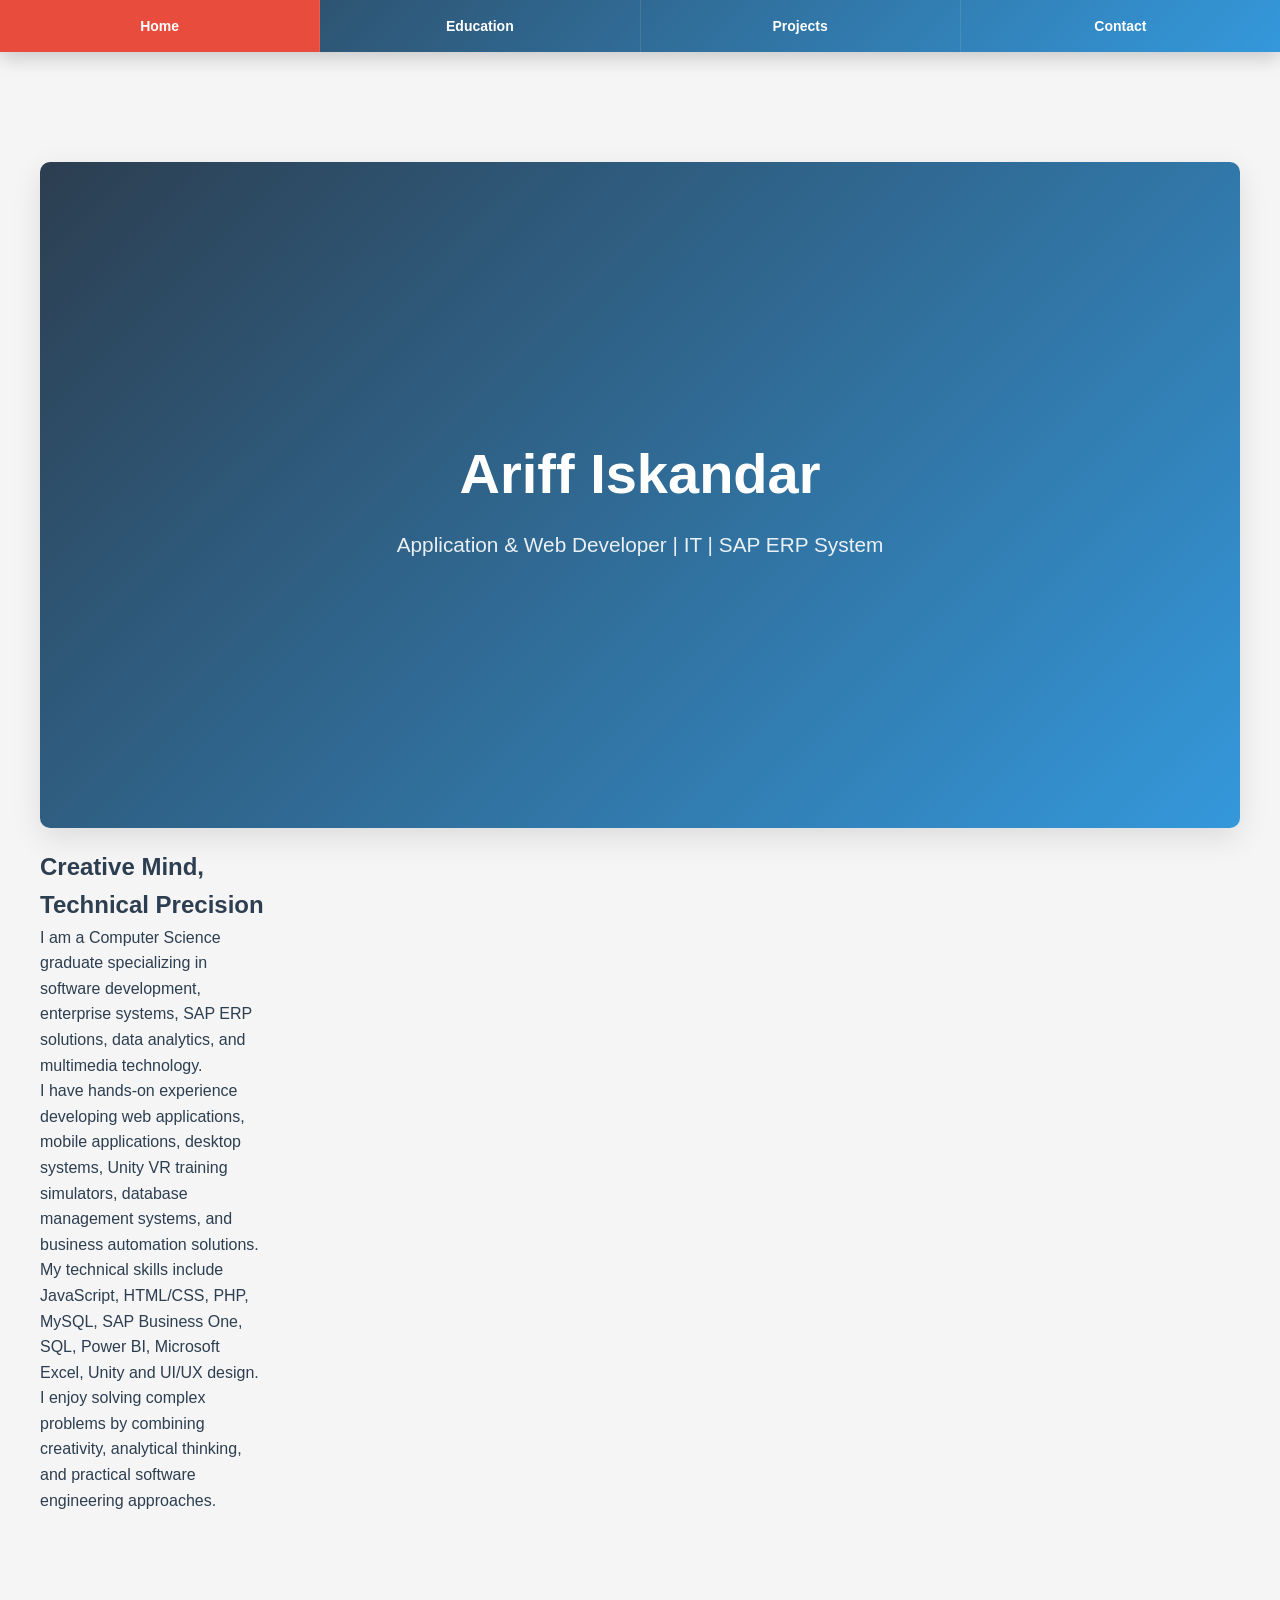
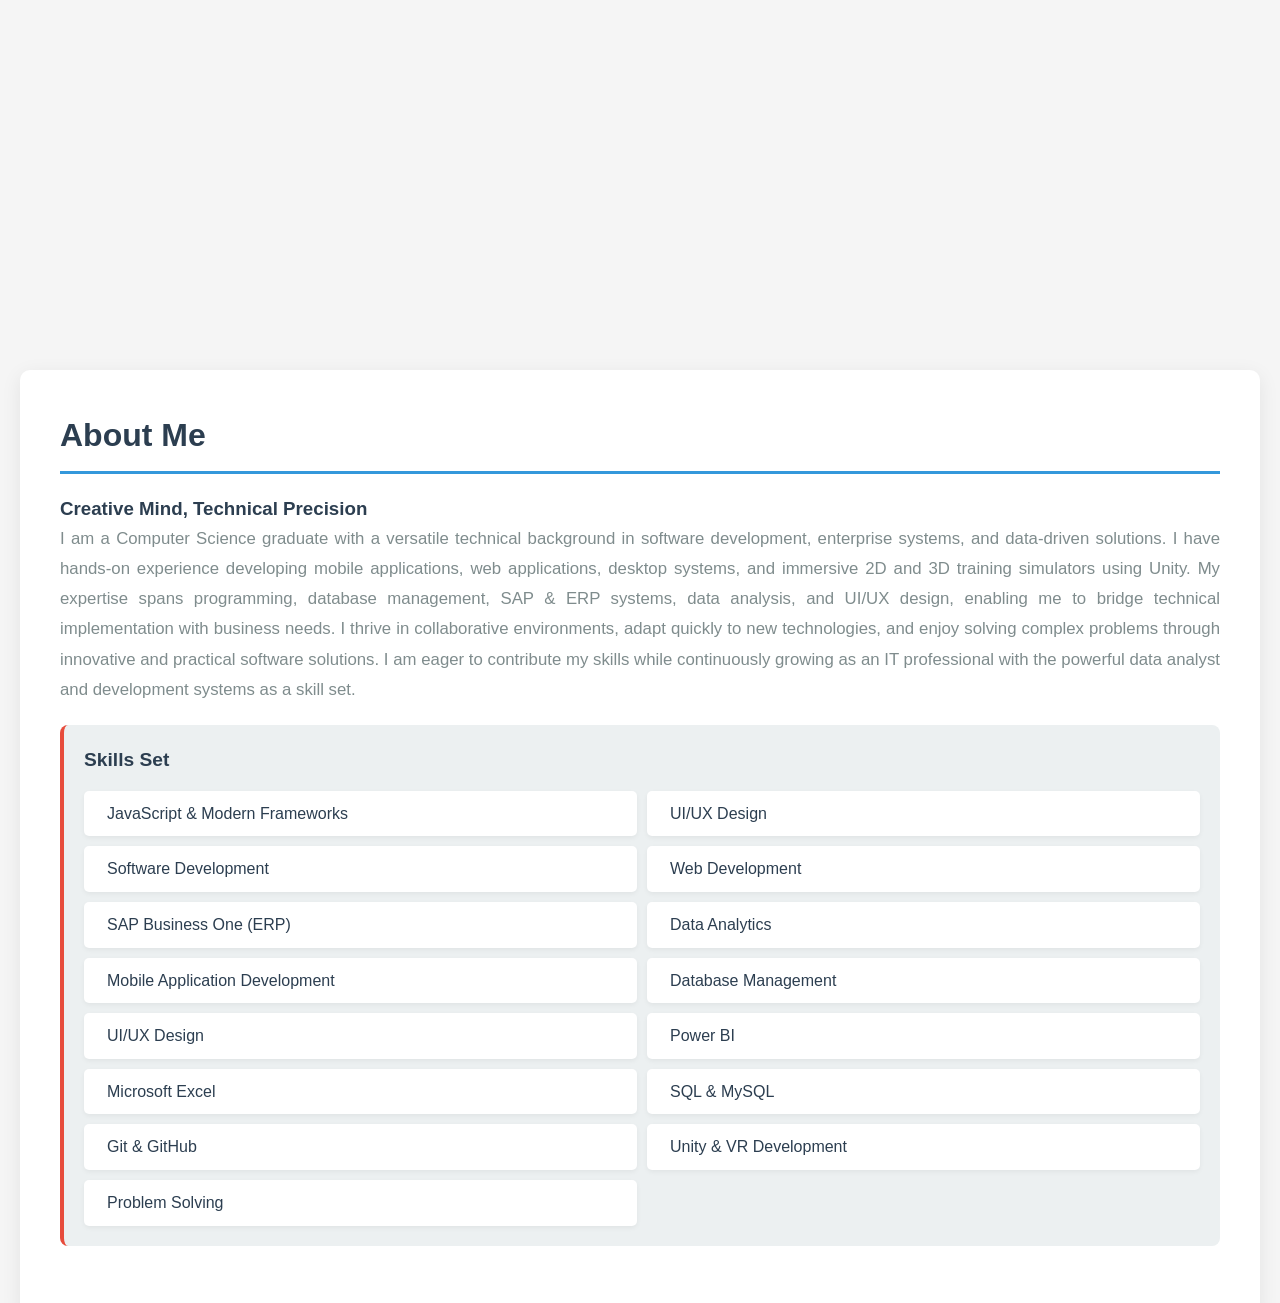
==== index.html @ faaf56a7 "Update index.html" ====
<!DOCTYPE html>
<html lang="en">
<head>
    <meta charset="UTF-8">
    <meta name="viewport" content="width=device-width, initial-scale=1.0">
    <title>Ariff Iskandar - Professional Portfolio</title>
    <link rel="stylesheet" href="styles.css">
</head>
<body>
    <!-- Ribbon Menu -->
    <div class="ribbon-menu">
        <nav class="menu-items">
            <a href="index.html" class="menu-item active">Home</a>
            <a href="education.html" class="menu-item">Education</a>
            <a href="projects.html" class="menu-item">Projects</a>
            <a href="contact.html" class="menu-item">Contact</a>
        </nav>
    </div>
<script>
    let lastScroll = 0;
const navbar = document.querySelector(".ribbon-menu");

window.addEventListener("scroll", () => {
    let scrollTop = window.scrollY;

    if (scrollTop > lastScroll && scrollTop > 80) {
        navbar.style.transform = "translateY(-100%)";
    } else {
        navbar.style.transform = "translateY(0)";
    }

    lastScroll = scrollTop;
});
</script>
    <!-- Main Content -->
    <div class="container">
        <div class="parent">
            <!-- Hero Section -->
            <div class="div1 hero-section">
                <h1>Ariff Iskandar</h1>
                <p class="subtitle"> Application & Web Developer | IT | SAP ERP System </p>
            </div>
            <!-- Hidden Expanded Information -->

    <div class="hero-info">


        <h2>
            Creative Mind, Technical Precision
        </h2>


        <p>
            I am a Computer Science graduate specializing in software development,
            enterprise systems, SAP ERP solutions, data analytics, and multimedia
            technology.
        </p>


        <p>
            I have hands-on experience developing web applications,
            mobile applications, desktop systems, Unity VR training simulators,
            database management systems, and business automation solutions.
        </p>


        <p>
            My technical skills include JavaScript, HTML/CSS, PHP,
            MySQL, SAP Business One, SQL, Power BI, Microsoft Excel,
            Unity and UI/UX design.
        </p>


        <p>
            I enjoy solving complex problems by combining creativity,
            analytical thinking, and practical software engineering approaches.
        </p>



    </div>
             </div>


            <!-- About/Introduction Section -->
            <div class="div2 about-section">
                <h2>About Me</h2>
                <div class="about-content">
                    <h3>Creative Mind, Technical Precision</h3>
                    <p style="text-align: justify;">I am a Computer Science graduate with a versatile technical background in software development, enterprise systems, and data-driven solutions.
                    I have hands-on experience developing mobile applications, web applications, desktop systems, and immersive 2D and 3D training simulators using Unity. 
                    My expertise spans programming, database management, SAP & ERP systems, data analysis, and UI/UX design, enabling me to bridge technical implementation with business needs. I thrive in collaborative environments, adapt quickly to new technologies, and enjoy solving complex problems through innovative and practical software solutions. 
                    I am eager to contribute my skills while continuously growing as an IT professional with the powerful data analyst and development systems as a skill set. </p>
                    
                    <div class="skills-preview">
                        <h3>Skills Set</h3>
                        <ul>
                            <li>JavaScript & Modern Frameworks</li>
                            <li>UI/UX Design</li>
                            <li>Software Development</li>
                            <li>Web Development</li>
                            <li>SAP Business One (ERP)</li>
                            <li>Data Analytics</li>
                            <li>Mobile Application Development</li>
                            <li>Database Management</li>
                            <li>UI/UX Design</li>
                            <li>Power BI</li>
                            <li>Microsoft Excel</li>
                            <li>SQL & MySQL</li>
                            <li>Git & GitHub</li>
                            <li>Unity & VR Development</li>
                            <li>Problem Solving</li>
                        </ul>
                    </div>
                </div>
            </div>
        </div>
    </div>

    <script src="script.js"></script>
</body>
</html>
---- styles.css ----
/* Root Styles */
:root {
    --primary-color: #2c3e50;
    --secondary-color: #3498db;
    --accent-color: #e74c3c;
    --light-bg: #ecf0f1;
    --text-dark: #2c3e50;
    --text-light: #7f8c8d;
    --transition: all 0.3s ease;
}

* {
    margin: 0;
    padding: 0;
    box-sizing: border-box;
}

body {
    font-family: 'Segoe UI', Tahoma, Geneva, Verdana, sans-serif;
    background-color: #f5f5f5;
    color: var(--text-dark);
    line-height: 1.6;
    overflow-x: hidden;
}

/* Ribbon Menu Styles */
.ribbon-menu {
    position: fixed;
    top: 0;
    left: 0;
    right: 0;
    width: 100%;
    background: linear-gradient(135deg, var(--primary-color), var(--secondary-color));
    border-radius: 0;
    padding: 0;
    z-index: 1000;
    box-shadow: 0px 5px 20px rgba(0, 0, 0, 0.2);
    transition: var(--transition);
}
/* Hide ribbon when scrolling down */
.ribbon-menu.hide {
    transform: translateY(-100%);
}

/* Smooth movement */
.ribbon-menu {
    transition: transform 0.3s ease-in-out;
}


.menu-items {
    display: flex;
    flex-direction: row;
    justify-content: flex-start;
    align-items: center;
    gap: 0;
}

.menu-item {
    flex: 1;
    display: flex;
    align-items: center;
    justify-content: center;
    color: white;
    text-decoration: none;
    font-size: 14px;
    font-weight: 600;
    text-align: center;
    padding: 15px 20px;
    border-right: 1px solid rgba(255, 255, 255, 0.1);
    transition: var(--transition);
    writing-mode: horizontal-tb;
    transform: none;
}

.menu-item:last-child {
    border-right: none;
}

.menu-item:hover {
    background-color: var(--accent-color);
    padding-left: 20px;
    padding-right: 20px;
}

.menu-item.active {
    background-color: var(--accent-color);
    font-weight: 700;
}

/* Container and Grid Layout */
.container {
    margin-left: 0;
    margin-top: 70px;
    padding: 40px 20px;
    min-height: 100vh;
}

.parent {
    display: grid;
    grid-template-columns: repeat(5, 1fr);
    grid-template-rows: repeat(5, 1fr);
    gap: 20px;
    max-width: 1200px;
    margin: 0 auto;
    height: auto;
    min-height: 600px;
}

.div1 {
    grid-column: span 5 / span 5;
    background: linear-gradient(135deg, var(--primary-color), var(--secondary-color));
    color: white;
    padding: 60px 40px;
    border-radius: 10px;
    display: flex;
    flex-direction: column;
    justify-content: center;
    align-items: center;
    text-align: center;
    box-shadow: 0 10px 30px rgba(0, 0, 0, 0.1);
    transition: var(--transition);
}

.div1:hover {
    transform: translateY(-5px);
    box-shadow: 0 15px 40px rgba(0, 0, 0, 0.15);
}

.div1 h1 {
    font-size: 3.5rem;
    margin-bottom: 10px;
    font-weight: 700;
}

.div1 .subtitle {
    font-size: 1.3rem;
    font-weight: 300;
    opacity: 0.9;
}

.div2 {
    grid-column: 2 / span 4;
    grid-row: 2 / span 4;
    background: white;
    padding: 40px;
    border-radius: 10px;
    box-shadow: 0 5px 20px rgba(0, 0, 0, 0.08);
    transition: var(--transition);
    overflow-y: auto;
}

.div2:hover {
    box-shadow: 0 10px 30px rgba(0, 0, 0, 0.12);
}

.div2 h2 {
    color: var(--primary-color);
    font-size: 2rem;
    margin-bottom: 20px;
    border-bottom: 3px solid var(--secondary-color);
    padding-bottom: 10px;
}

/* About Section */
.about-section .about-content {
    margin-bottom: 30px;
}

.about-section p {
    color: var(--text-light);
    margin-bottom: 15px;
    font-size: 1.05rem;
    line-height: 1.8;
}

/* Skills Preview */
.skills-preview {
    background-color: var(--light-bg);
    padding: 20px;
    border-radius: 8px;
    margin-top: 20px;
    border-left: 4px solid var(--accent-color);
}

.skills-preview h3 {
    color: var(--primary-color);
    margin-bottom: 15px;
    font-size: 1.2rem;
}

.skills-preview ul {
    list-style: none;
    display: grid;
    grid-template-columns: repeat(2, 1fr);
    gap: 10px;
}

.skills-preview li {
    background: white;
    padding: 10px 15px;
    border-radius: 5px;
    color: var(--text-dark);
    font-weight: 500;
    box-shadow: 0 2px 5px rgba(0, 0, 0, 0.05);
}

.skills-preview li:before {
    content: "";
    color: var(--secondary-color);
    font-weight: bold;
    margin-right: 8px;
}

/* Page Title Styles */
.page-title {
    text-align: center;
    margin-bottom: 40px;
}

.page-title h1 {
    font-size: 2.5rem;
    color: var(--primary-color);
    margin-bottom: 10px;
}

.page-title p {
    color: var(--text-light);
    font-size: 1.1rem;
}

/* Card Styles */
.card {
    background: white;
    border-radius: 10px;
    padding: 25px;
    margin-bottom: 20px;
    box-shadow: 0 5px 15px rgba(0, 0, 0, 0.08);
    transition: var(--transition);
    border-left: 4px solid var(--secondary-color);
}

.card:hover {
    transform: translateY(-5px);
    box-shadow: 0 10px 25px rgba(0, 0, 0, 0.12);
}

.card h3 {
    color: var(--primary-color);
    margin-bottom: 10px;
    font-size: 1.4rem;
}

.card .date {
    color: var(--text-light);
    font-size: 0.9rem;
    margin-bottom: 10px;
}

.card p {
    color: var(--text-light);
    line-height: 1.8;
}

/* Form Styles */
.form-group {
    margin-bottom: 20px;
}

.form-group label {
    display: block;
    margin-bottom: 8px;
    color: var(--text-dark);
    font-weight: 600;
}

.form-group input,
.form-group textarea {
    width: 100%;
    padding: 12px;
    border: 2px solid var(--light-bg);
    border-radius: 5px;
    font-family: inherit;
    font-size: 1rem;
    transition: var(--transition);
}

.form-group input:focus,
.form-group textarea:focus {
    outline: none;
    border-color: var(--secondary-color);
    box-shadow: 0 0 0 3px rgba(52, 152, 219, 0.1);
}

.form-group textarea {
    resize: vertical;
    min-height: 120px;
}

/* Button Styles */
.btn {
    display: inline-block;
    padding: 12px 30px;
    background-color: var(--secondary-color);
    color: white;
    border: none;
    border-radius: 5px;
    font-size: 1rem;
    font-weight: 600;
    cursor: pointer;
    transition: var(--transition);
}

.btn:hover {
    background-color: var(--accent-color);
    transform: translateX(3px);
}

.btn-secondary {
    background-color: var(--accent-color);
}

.btn-secondary:hover {
    background-color: var(--primary-color);
}

/* Responsive Design */
@media (max-width: 768px) {
    .ribbon-menu {
        position: fixed;
        top: 0;
        left: 0;
        right: 0;
        width: 100%;
        border-radius: 0;
        transform: none;
        padding: 0;
        height: auto;
        min-height: 50px;
    }

    .ribbon-menu:hover {
        left: 0;
    }

    .menu-items {
        flex-direction: row;
        gap: 0;
    }

    .menu-item {
        flex: 1;
        writing-mode: horizontal-tb;
        transform: none;
        border-bottom: none;
        border-right: 1px solid rgba(255, 255, 255, 0.1);
        padding: 12px 5px;
    }

    .menu-item:last-child {
        border-right: none;
    }

    .container {
        margin-top: 60px;
    }

    .parent {
        grid-template-columns: 1fr;
        grid-template-rows: auto;
        min-height: auto;
        gap: 15px;
    }

    .div1 {
        grid-column: span 1;
        padding: 40px 20px;
    }

    .div1 h1 {
        font-size: 2rem;
    }

    .div1 .subtitle {
        font-size: 1rem;
    }

    .div2 {
        grid-column: span 1;
        grid-row: auto;
        padding: 20px;
    }

    .skills-preview ul {
        grid-template-columns: 1fr;
    }

    .container {
        padding: 20px 10px;
    }
}

@media (max-width: 480px) {
    .div1 h1 {
        font-size: 1.5rem;
    }

    .div2 h2 {
        font-size: 1.5rem;
    }

    .page-title h1 {
        font-size: 1.8rem;
    }

    .container {
        margin-top: 50px;
    }
}
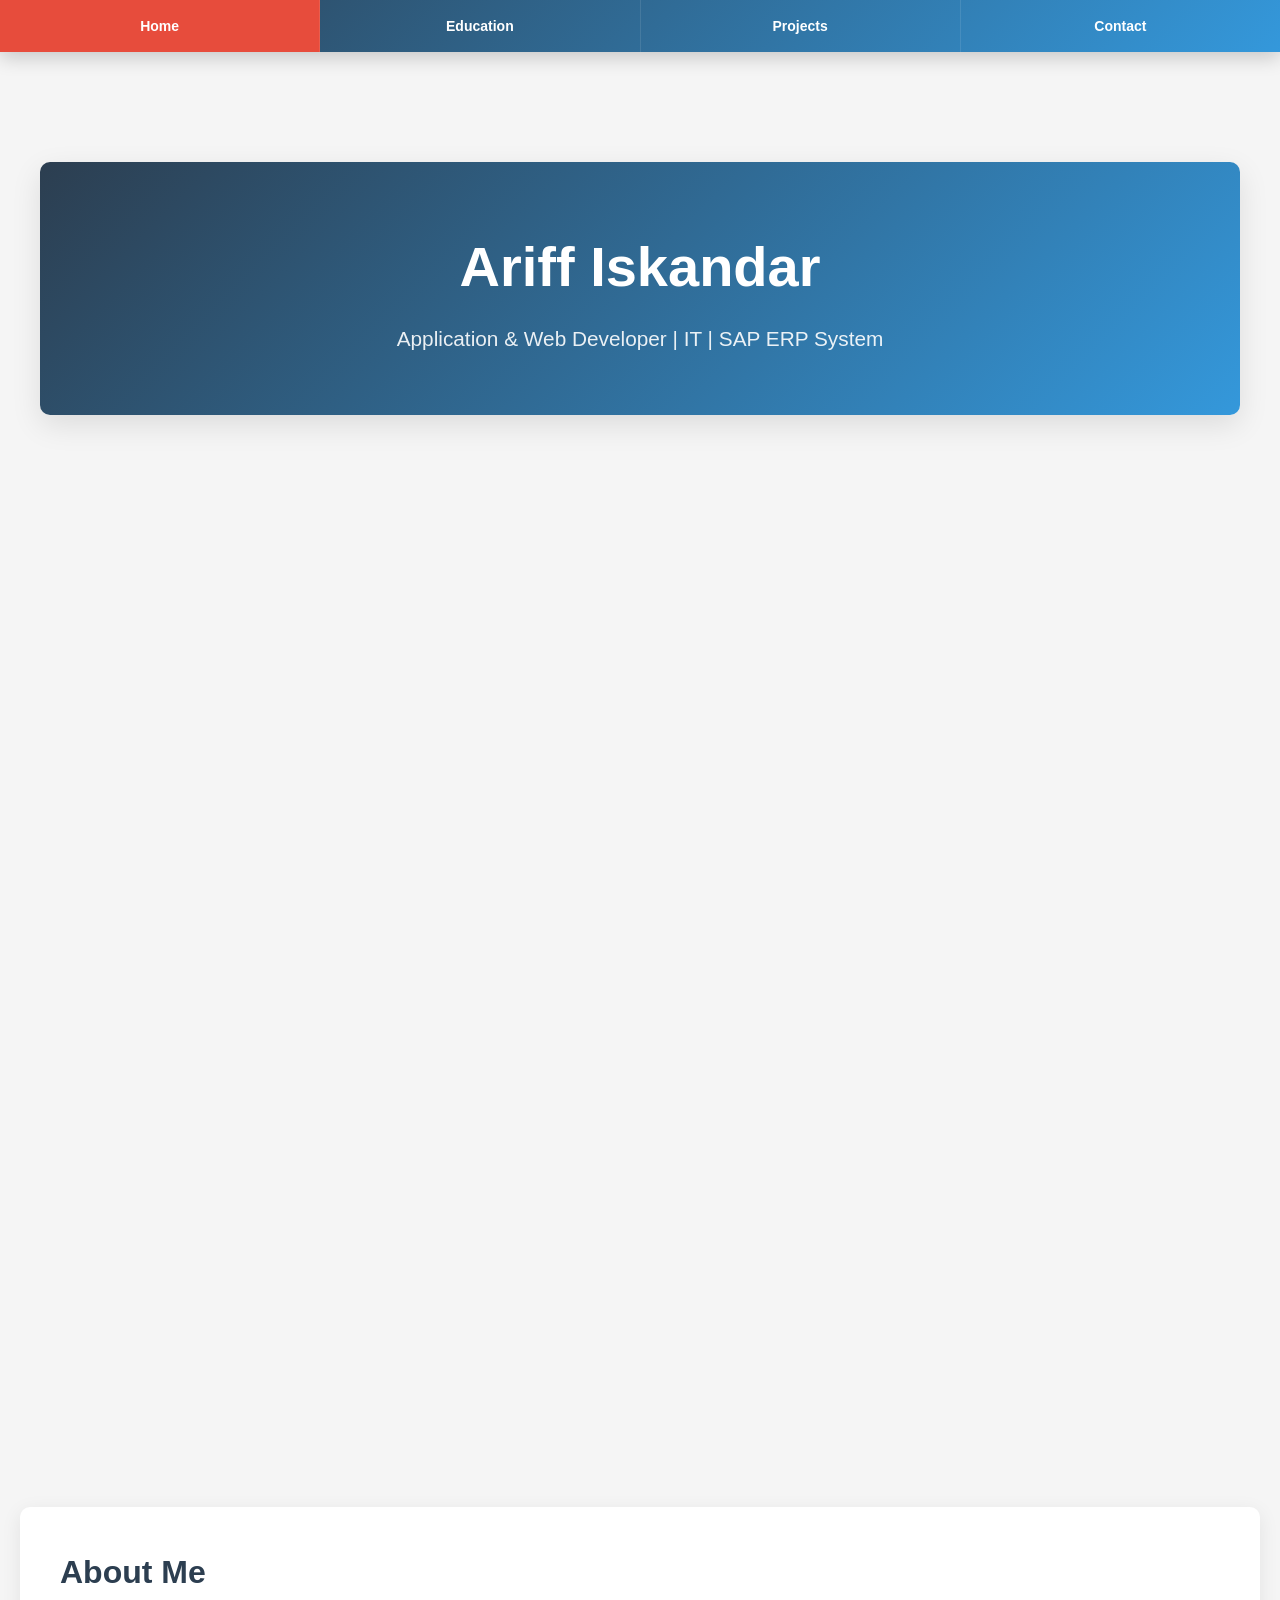
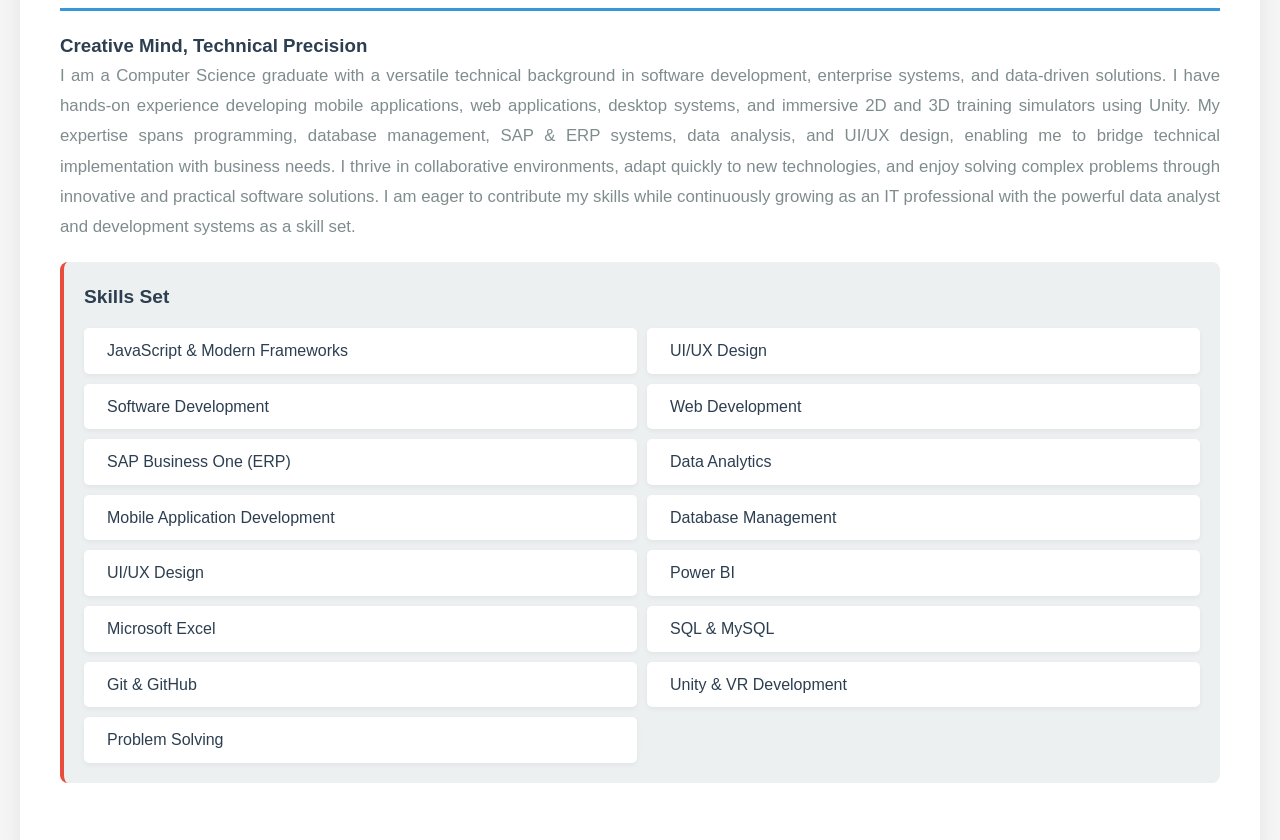
==== commit 9891dac1: "Update index.html" ====
--- a/index.html
+++ b/index.html
@@ -46,34 +46,22 @@
 
 
         <h2>
-            Creative Mind, Technical Precision
+            TestingTestingTesting
         </h2>
 
 
         <p>
-            I am a Computer Science graduate specializing in software development,
-            enterprise systems, SAP ERP solutions, data analytics, and multimedia
-            technology.
+            TestingTestingTestingTestingTestingTesting
         </p>
 
 
         <p>
-            I have hands-on experience developing web applications,
-            mobile applications, desktop systems, Unity VR training simulators,
-            database management systems, and business automation solutions.
+            TestingTestingTestingTestingTestingTestingTestingTestingTesting
         </p>
 
 
         <p>
-            My technical skills include JavaScript, HTML/CSS, PHP,
-            MySQL, SAP Business One, SQL, Power BI, Microsoft Excel,
-            Unity and UI/UX design.
-        </p>
-
-
-        <p>
-            I enjoy solving complex problems by combining creativity,
-            analytical thinking, and practical software engineering approaches.
+           TestingTestingTestingTestingTestingTestingTestingTestingTesting
         </p>
 
 
--- a/styles.css
+++ b/styles.css
@@ -121,7 +121,239 @@
     box-shadow: 0 10px 30px rgba(0, 0, 0, 0.1);
     transition: var(--transition);
 }
-
+/* ==================================
+ HERO TRANSFORMATION EFFECT
+================================== */
+
+
+.hero {
+
+position:relative;
+
+overflow:hidden;
+
+}
+
+
+
+.hero-main {
+
+
+position:absolute;
+
+transition:.5s ease;
+
+
+}
+
+
+
+.hero-main h1 {
+
+font-size:3.5rem;
+
+}
+
+
+
+.hero-info {
+
+
+position:absolute;
+
+
+width:85%;
+
+max-width:900px;
+
+
+padding:35px;
+
+
+background:
+
+rgba(255,255,255,.15);
+
+
+backdrop-filter:blur(15px);
+
+
+
+border-radius:20px;
+
+
+
+opacity:0;
+
+
+visibility:hidden;
+
+
+
+transform:
+
+scale(.7)
+translateY(80px);
+
+
+
+transition:
+
+.6s cubic-bezier(.68,-0.55,.27,1.55);
+
+
+
+}
+
+
+
+
+
+.hero-info h2 {
+
+
+margin-bottom:20px;
+
+color:white;
+
+}
+
+
+
+.hero-info p {
+
+
+color:white;
+
+line-height:1.8;
+
+text-align:justify;
+
+margin-bottom:15px;
+
+
+}
+
+
+
+
+
+/* Hide original hero */
+
+.hero.active .hero-main {
+
+
+opacity:0;
+
+
+transform:
+
+translateY(-50px)
+scale(.8);
+
+
+}
+
+
+
+
+
+/* Show full information */
+
+
+.hero.active .hero-info {
+
+
+opacity:1;
+
+
+visibility:visible;
+
+
+transform:
+
+scale(1)
+translateY(0);
+
+
+
+}
+
+
+
+
+/* Animated circle background */
+
+
+.hero::before {
+
+
+content:"";
+
+position:absolute;
+
+
+width:400px;
+
+height:400px;
+
+
+background:
+
+rgba(255,255,255,.15);
+
+
+border-radius:50%;
+
+
+transform:scale(0);
+
+
+transition:.7s;
+
+
+}
+
+
+
+.hero.active::before {
+
+
+transform:scale(4);
+
+
+}
+
+
+
+
+@media(max-width:768px){
+
+
+.hero-main h1{
+
+font-size:2rem;
+
+}
+
+
+.hero-info{
+
+width:90%;
+
+padding:20px;
+
+}
+
+
+.hero-info p{
+
+font-size:.9rem;
+
+}
+
+
+}
 .div1:hover {
     transform: translateY(-5px);
     box-shadow: 0 15px 40px rgba(0, 0, 0, 0.15);
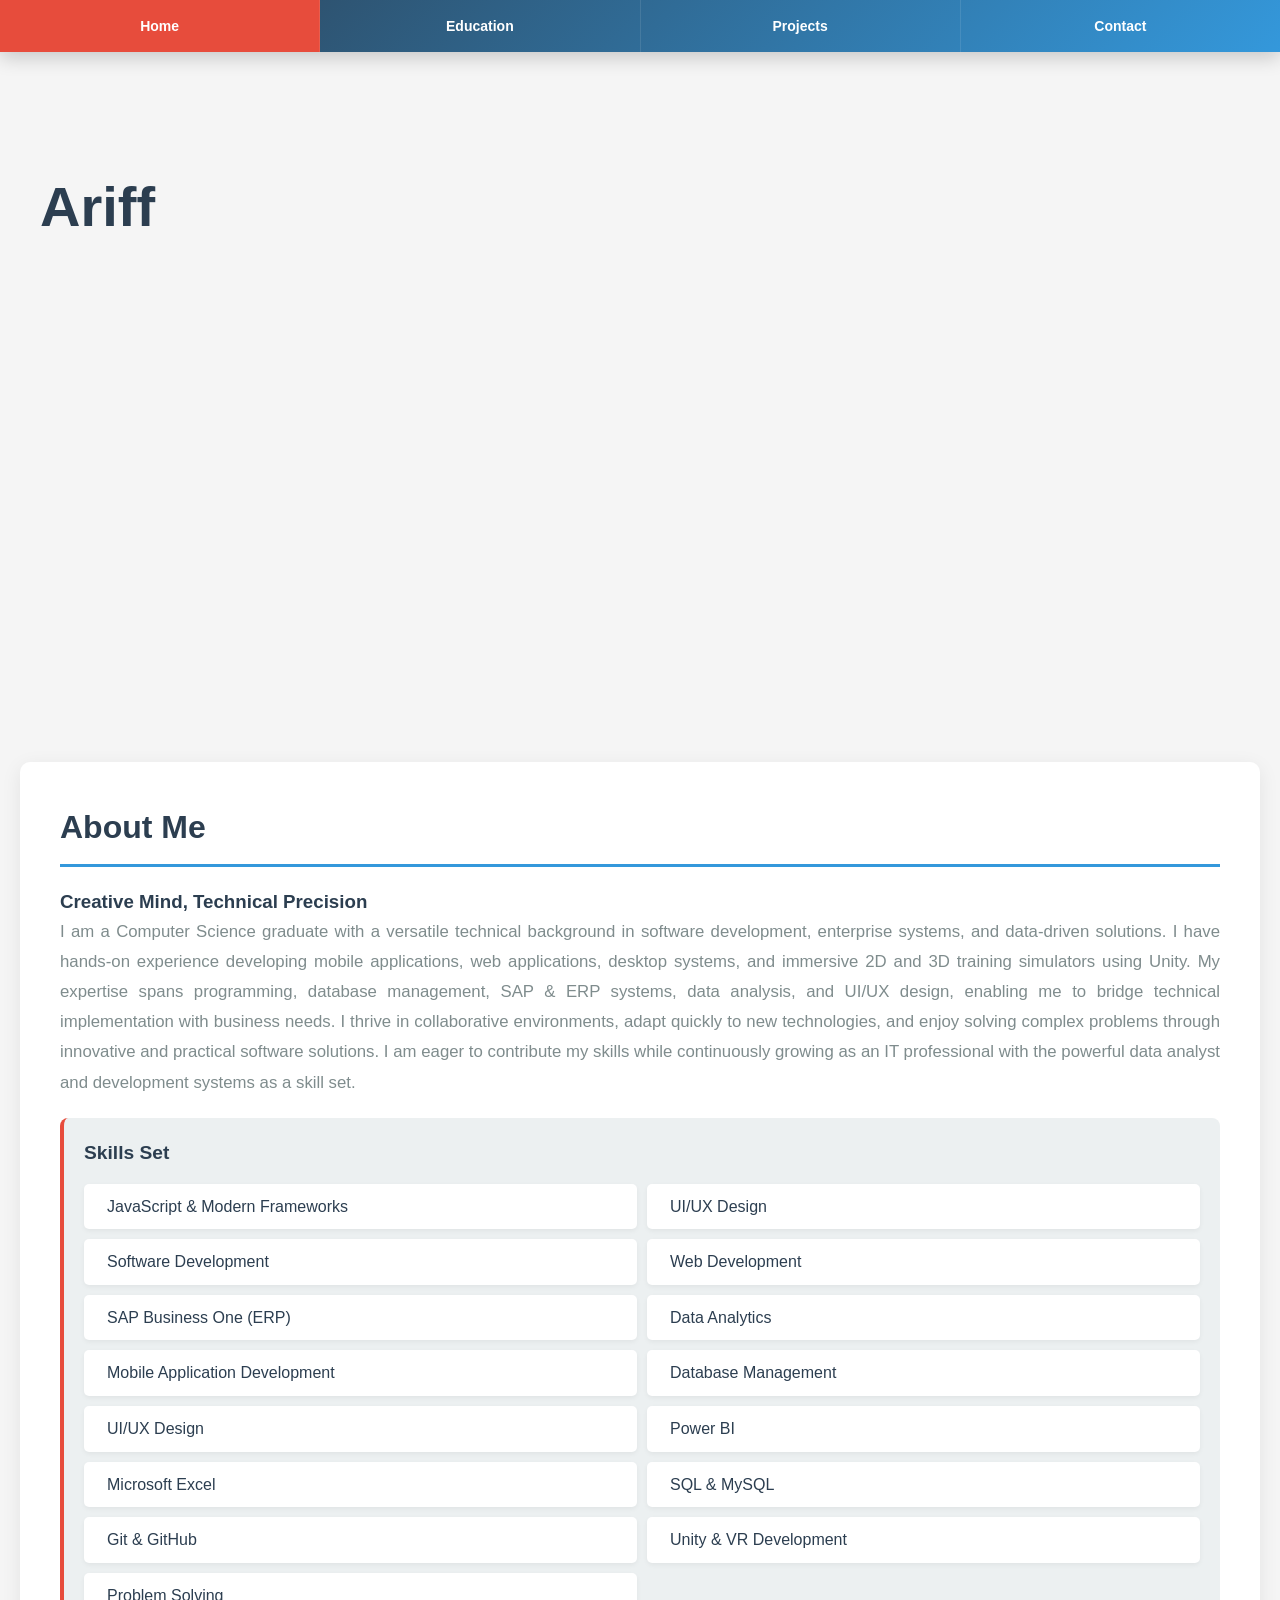
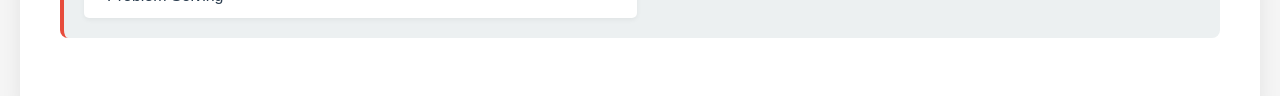
==== commit 0e83d534: "Update index.html" ====
--- a/index.html
+++ b/index.html
@@ -36,7 +36,8 @@
     <div class="container">
         <div class="parent">
             <!-- Hero Section -->
-            <div class="div1 hero-section">
+            <section class="hero" id="hero">
+                <div class="hero-main">
                 <h1>Ariff Iskandar</h1>
                 <p class="subtitle"> Application & Web Developer | IT | SAP ERP System </p>
             </div>
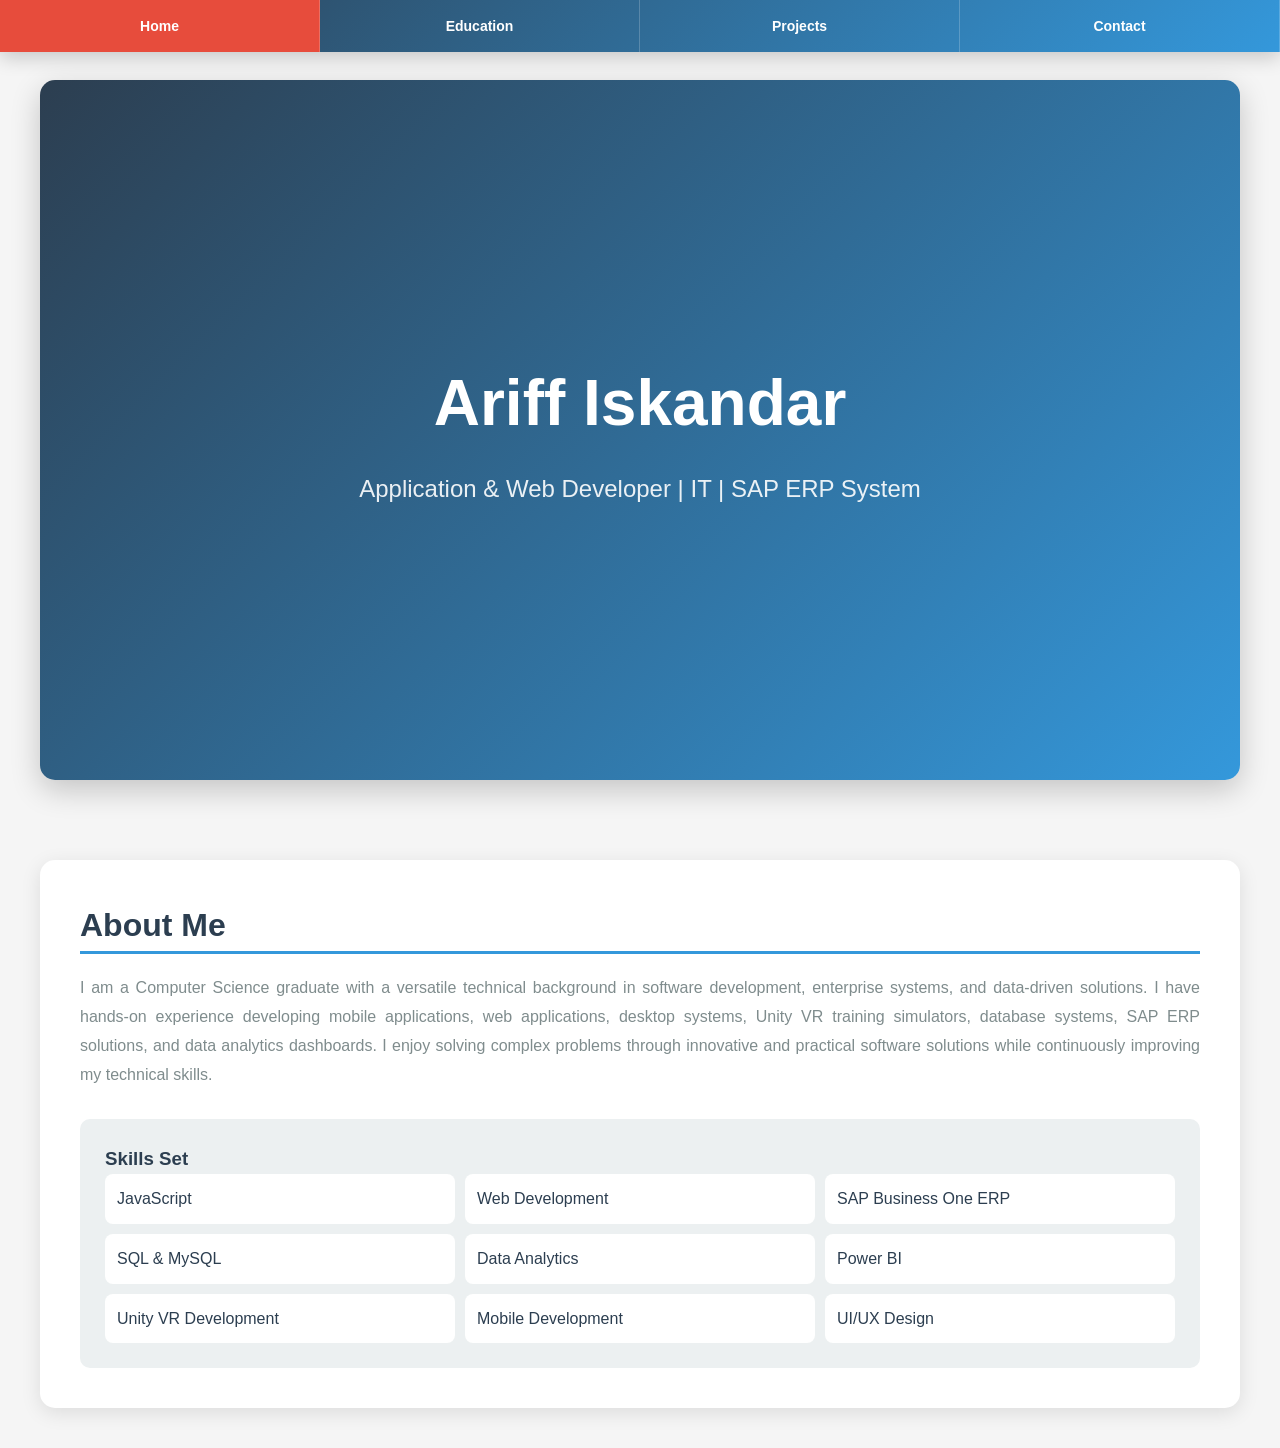
==== commit 0cf24a83: "Update index.html" ====
--- a/index.html
+++ b/index.html
@@ -1,111 +1,1165 @@
 <!DOCTYPE html>
 <html lang="en">
+
 <head>
-    <meta charset="UTF-8">
-    <meta name="viewport" content="width=device-width, initial-scale=1.0">
-    <title>Ariff Iskandar - Professional Portfolio</title>
-    <link rel="stylesheet" href="styles.css">
+
+<meta charset="UTF-8">
+<meta name="viewport" content="width=device-width, initial-scale=1.0">
+
+<title>Ariff Iskandar - Professional Portfolio</title>
+
+
+<style>
+
+/* =====================
+ROOT
+===================== */
+
+:root {
+
+    --primary-color:#2c3e50;
+    --secondary-color:#3498db;
+    --accent-color:#e74c3c;
+    --light-bg:#ecf0f1;
+    --text-dark:#2c3e50;
+    --text-light:#7f8c8d;
+
+}
+
+
+
+*{
+
+    margin:0;
+    padding:0;
+    box-sizing:border-box;
+
+}
+
+
+
+body{
+
+    font-family:'Segoe UI',Tahoma,sans-serif;
+
+    background:#f5f5f5;
+
+    color:var(--text-dark);
+
+    line-height:1.6;
+
+    overflow-x:hidden;
+
+}
+
+
+
+
+/* =====================
+RIBBON MENU
+===================== */
+
+
+.ribbon-menu{
+
+
+    position:fixed;
+
+    top:0;
+
+    left:0;
+
+    width:100%;
+
+    background:
+    linear-gradient(
+        135deg,
+        var(--primary-color),
+        var(--secondary-color)
+    );
+
+
+    z-index:1000;
+
+    box-shadow:
+    0 5px 20px rgba(0,0,0,.2);
+
+
+    transition:.3s ease;
+
+
+}
+
+
+
+.menu-items{
+
+
+    display:flex;
+
+    justify-content:center;
+
+    align-items:center;
+
+
+}
+
+
+
+.menu-item{
+
+
+    flex:1;
+
+    text-align:center;
+
+
+    padding:15px;
+
+
+    color:white;
+
+    text-decoration:none;
+
+
+    font-weight:600;
+
+    font-size:14px;
+
+
+    border-right:
+    1px solid rgba(255,255,255,.2);
+
+
+    transition:.3s;
+
+
+}
+
+
+
+.menu-item:hover,
+.menu-item.active{
+
+
+    background:var(--accent-color);
+
+
+}
+
+
+
+
+
+
+
+/* =====================
+HERO SECTION
+===================== */
+
+
+.hero{
+
+
+    position:relative;
+
+
+    min-height:700px;
+
+
+    margin:80px 40px;
+
+
+    border-radius:15px;
+
+
+    background:
+    linear-gradient(
+        135deg,
+        var(--primary-color),
+        var(--secondary-color)
+    );
+
+
+    display:flex;
+
+    justify-content:center;
+
+    align-items:center;
+
+
+    overflow:hidden;
+
+
+    color:white;
+
+
+    box-shadow:
+    0 10px 30px rgba(0,0,0,.2);
+
+
+}
+
+
+
+
+.hero-main{
+
+
+    position:absolute;
+
+
+    text-align:center;
+
+
+    transition:.5s ease;
+
+
+}
+
+
+
+.hero-main h1{
+
+
+    font-size:4rem;
+
+    margin-bottom:15px;
+
+
+}
+
+
+
+.subtitle{
+
+
+    font-size:1.5rem;
+
+    opacity:.9;
+
+
+}
+
+
+
+
+/* HERO INFORMATION */
+
+
+.hero-info{
+
+
+    position:absolute;
+
+
+    width:85%;
+
+    max-width:900px;
+
+
+    padding:35px;
+
+
+    background:
+    rgba(255,255,255,.15);
+
+
+    backdrop-filter:blur(15px);
+
+
+    border-radius:20px;
+
+
+    opacity:0;
+
+    visibility:hidden;
+
+
+    transform:
+    scale(.7)
+    translateY(80px);
+
+
+
+    transition:.6s ease;
+
+
+}
+
+
+
+
+.hero-info h3{
+
+
+    margin-bottom:20px;
+
+    font-size:1.8rem;
+
+
+}
+
+
+
+.hero-info p{
+
+
+    text-align:justify;
+
+    margin-bottom:15px;
+
+    line-height:1.8;
+
+
+}
+
+
+
+
+
+/* HERO ACTIVE */
+
+
+.hero.active .hero-main{
+
+
+    opacity:0;
+
+    transform:
+    translateY(-50px)
+    scale(.8);
+
+
+}
+
+
+
+
+.hero.active .hero-info{
+
+
+    opacity:1;
+
+    visibility:visible;
+
+
+    transform:
+    scale(1)
+    translateY(0);
+
+
+}
+
+
+
+
+.hero::before{
+
+
+    content:"";
+
+    position:absolute;
+
+
+    width:400px;
+
+    height:400px;
+
+
+    background:
+    rgba(255,255,255,.15);
+
+
+    border-radius:50%;
+
+
+    transform:scale(0);
+
+
+    transition:.7s;
+
+
+}
+
+
+
+
+.hero.active::before{
+
+
+    transform:scale(4);
+
+
+}
+
+
+
+
+
+
+
+/* =====================
+ABOUT SECTION
+===================== */
+
+
+.about-section{
+
+
+    background:white;
+
+
+    margin:40px;
+
+    padding:40px;
+
+
+    border-radius:15px;
+
+
+    box-shadow:
+    0 5px 20px rgba(0,0,0,.1);
+
+
+}
+
+
+
+.about-section h2{
+
+
+    font-size:2rem;
+
+    margin-bottom:20px;
+
+
+    border-bottom:
+    3px solid var(--secondary-color);
+
+
+}
+
+
+
+.about-section p{
+
+
+    color:var(--text-light);
+
+    text-align:justify;
+
+    line-height:1.8;
+
+
+}
+
+
+
+
+
+
+
+/* =====================
+SKILLS
+===================== */
+
+
+.skills-preview{
+
+
+    margin-top:30px;
+
+    background:var(--light-bg);
+
+
+    padding:25px;
+
+    border-radius:10px;
+
+
+}
+
+
+
+
+.skills-preview ul{
+
+
+    display:grid;
+
+    grid-template-columns:
+    repeat(3,1fr);
+
+
+    gap:10px;
+
+
+    list-style:none;
+
+
+}
+
+
+
+.skills-preview li{
+
+
+    background:white;
+
+
+    padding:12px;
+
+
+    border-radius:8px;
+
+
+}
+
+
+
+
+
+
+
+
+/* SCROLL TOP */
+
+
+.scroll-top{
+
+
+    position:fixed;
+
+    bottom:20px;
+
+    right:20px;
+
+
+}
+
+
+
+
+
+
+/* MOBILE */
+
+
+@media(max-width:768px){
+
+
+
+.menu-item{
+
+    font-size:11px;
+
+    padding:12px 5px;
+
+}
+
+
+
+.hero{
+
+
+    margin:70px 15px 30px;
+
+    min-height:600px;
+
+
+}
+
+
+
+.hero-main h1{
+
+
+    font-size:2.5rem;
+
+
+}
+
+
+
+.subtitle{
+
+
+    font-size:1rem;
+
+}
+
+
+
+.hero-info{
+
+
+    width:90%;
+
+    padding:20px;
+
+
+}
+
+
+
+.skills-preview ul{
+
+
+    grid-template-columns:1fr;
+
+
+}
+
+
+
+.about-section{
+
+
+    margin:20px;
+
+    padding:20px;
+
+
+}
+
+
+}
+
+
+
+</style>
+
 </head>
+
+
 <body>
-    <!-- Ribbon Menu -->
-    <div class="ribbon-menu">
-        <nav class="menu-items">
-            <a href="index.html" class="menu-item active">Home</a>
-            <a href="education.html" class="menu-item">Education</a>
-            <a href="projects.html" class="menu-item">Projects</a>
-            <a href="contact.html" class="menu-item">Contact</a>
-        </nav>
-    </div>
+
+
+<!-- NAVBAR -->
+
+<div class="ribbon-menu">
+
+
+<nav class="menu-items">
+
+
+<a href="index.html" class="menu-item active">
+Home
+</a>
+
+
+<a href="education.html" class="menu-item">
+Education
+</a>
+
+
+<a href="projects.html" class="menu-item">
+Projects
+</a>
+
+
+<a href="contact.html" class="menu-item">
+Contact
+</a>
+
+
+</nav>
+
+
+</div>
+
+
+
+
+
+<!-- HERO -->
+
+
+<section class="hero" id="hero">
+
+
+<div class="hero-main">
+
+
+<h1>
+Ariff Iskandar
+</h1>
+
+
+<p class="subtitle">
+Application & Web Developer | IT | SAP ERP System
+</p>
+
+
+</div>
+
+
+
+
+<div class="hero-info">
+
+
+<h3>
+Professional Profile
+</h3>
+
+
+<p>
+
+I am a Computer Science graduate specializing in
+software development, enterprise systems,
+SAP ERP solutions, data analytics, and multimedia technology.
+
+</p>
+
+
+<p>
+
+I have experience developing web applications,
+mobile applications, desktop systems,
+Unity VR training simulators,
+database systems,
+and business automation solutions.
+
+</p>
+
+
+</div>
+
+
+
+</section>
+
+
+
+
+
+<!-- ABOUT -->
+
+
+<section class="about-section">
+
+
+<h2>
+About Me
+</h2>
+
+
+<p>
+
+I am a Computer Science graduate with a versatile technical background in software development, enterprise systems, and data-driven solutions.
+
+I have hands-on experience developing mobile applications, web applications, desktop systems, Unity VR training simulators, database systems, SAP ERP solutions, and data analytics dashboards.
+
+I enjoy solving complex problems through innovative and practical software solutions while continuously improving my technical skills.
+
+</p>
+
+
+
+
+<div class="skills-preview">
+
+
+<h3>
+Skills Set
+</h3>
+
+
+<ul>
+
+<li>JavaScript</li>
+<li>Web Development</li>
+<li>SAP Business One ERP</li>
+<li>SQL & MySQL</li>
+<li>Data Analytics</li>
+<li>Power BI</li>
+<li>Unity VR Development</li>
+<li>Mobile Development</li>
+<li>UI/UX Design</li>
+
+</ul>
+
+
+</div>
+
+
+</section>
+
+
 <script>
-    let lastScroll = 0;
+
+
+/* =========================
+NAVBAR HIDE ON SCROLL
+========================= */
+
+
+let lastScroll = 0;
+
 const navbar = document.querySelector(".ribbon-menu");
 
-window.addEventListener("scroll", () => {
-    let scrollTop = window.scrollY;
-
-    if (scrollTop > lastScroll && scrollTop > 80) {
+
+window.addEventListener("scroll",()=>{
+
+
+    let currentScroll = window.scrollY;
+
+
+
+    if(currentScroll > lastScroll && currentScroll > 80){
+
         navbar.style.transform = "translateY(-100%)";
-    } else {
+
+    }
+
+    else{
+
         navbar.style.transform = "translateY(0)";
+
     }
 
-    lastScroll = scrollTop;
+
+
+    lastScroll = currentScroll;
+
+
 });
+
+
+
+
+
+
+
+/* =========================
+HERO HOVER EFFECT
+========================= */
+
+
+const hero = document.getElementById("hero");
+
+
+
+if(hero){
+
+
+
+    // Desktop mouse enter
+
+    hero.addEventListener("mouseenter",()=>{
+
+
+        hero.classList.add("active");
+
+
+    });
+
+
+
+
+
+    // Desktop mouse leave
+
+    hero.addEventListener("mouseleave",()=>{
+
+
+        hero.classList.remove("active");
+
+
+    });
+
+
+
+
+
+
+    // Mobile touch
+
+    hero.addEventListener("touchstart",()=>{
+
+
+        hero.classList.toggle("active");
+
+
+    });
+
+
+
+
+
+
+    // Remove expanded hero when scrolling
+
+    window.addEventListener("scroll",()=>{
+
+
+        hero.classList.remove("active");
+
+
+    });
+
+
+
+}
+
+
+
+
+
+
+
+
+/* =========================
+ACTIVE MENU
+========================= */
+
+
+function updateActiveMenu(){
+
+
+    const currentPage =
+    window.location.pathname.split("/").pop()
+    || "index.html";
+
+
+
+    const menuItems =
+    document.querySelectorAll(".menu-item");
+
+
+
+    menuItems.forEach(item=>{
+
+
+        if(item.getAttribute("href") === currentPage){
+
+
+            item.classList.add("active");
+
+
+        }
+
+
+        else{
+
+
+            item.classList.remove("active");
+
+
+        }
+
+
+    });
+
+
+}
+
+
+
+updateActiveMenu();
+
+
+
+
+
+
+
+/* =========================
+SMOOTH SCROLL
+========================= */
+
+
+document.querySelectorAll('a[href^="#"]')
+.forEach(anchor=>{
+
+
+    anchor.addEventListener("click",(e)=>{
+
+
+        e.preventDefault();
+
+
+
+        const target =
+        document.querySelector(
+            anchor.getAttribute("href")
+        );
+
+
+
+        if(target){
+
+
+            target.scrollIntoView({
+
+                behavior:"smooth"
+
+            });
+
+
+        }
+
+
+
+    });
+
+
+
+});
+
+
+
+
+
+
+
+/* =========================
+SCROLL TO TOP BUTTON
+========================= */
+
+
+const scrollButton =
+document.createElement("button");
+
+
+
+scrollButton.innerHTML="↑";
+
+
+
+scrollButton.style.position="fixed";
+
+scrollButton.style.bottom="20px";
+
+scrollButton.style.right="20px";
+
+scrollButton.style.width="50px";
+
+scrollButton.style.height="50px";
+
+scrollButton.style.border="none";
+
+scrollButton.style.borderRadius="50%";
+
+scrollButton.style.background="#3498db";
+
+scrollButton.style.color="white";
+
+scrollButton.style.fontSize="25px";
+
+scrollButton.style.cursor="pointer";
+
+scrollButton.style.display="none";
+
+scrollButton.style.zIndex="999";
+
+
+
+document.body.appendChild(scrollButton);
+
+
+
+
+
+window.addEventListener("scroll",()=>{
+
+
+    if(window.scrollY > 300){
+
+
+        scrollButton.style.display="block";
+
+
+    }
+
+    else{
+
+
+        scrollButton.style.display="none";
+
+
+    }
+
+
+});
+
+
+
+
+
+
+scrollButton.addEventListener("click",()=>{
+
+
+    window.scrollTo({
+
+        top:0,
+
+        behavior:"smooth"
+
+    });
+
+
+});
+
+
+
+
+
+
+/* BUTTON HOVER */
+
+
+scrollButton.addEventListener("mouseenter",()=>{
+
+
+    scrollButton.style.background="#e74c3c";
+
+
+});
+
+
+
+scrollButton.addEventListener("mouseleave",()=>{
+
+
+    scrollButton.style.background="#3498db";
+
+
+});
+
+
+
+
+
+
+
+/* =========================
+PAGE LOAD EFFECT
+========================= */
+
+
+window.addEventListener("load",()=>{
+
+
+    document.body.style.opacity="1";
+
+
+});
+
+
+
+
+
+
+console.log("Portfolio JavaScript Loaded Successfully");
+
+
 </script>
-    <!-- Main Content -->
-    <div class="container">
-        <div class="parent">
-            <!-- Hero Section -->
-            <section class="hero" id="hero">
-                <div class="hero-main">
-                <h1>Ariff Iskandar</h1>
-                <p class="subtitle"> Application & Web Developer | IT | SAP ERP System </p>
-            </div>
-            <!-- Hidden Expanded Information -->
-
-    <div class="hero-info">
-
-
-        <h2>
-            TestingTestingTesting
-        </h2>
-
-
-        <p>
-            TestingTestingTestingTestingTestingTesting
-        </p>
-
-
-        <p>
-            TestingTestingTestingTestingTestingTestingTestingTestingTesting
-        </p>
-
-
-        <p>
-           TestingTestingTestingTestingTestingTestingTestingTestingTesting
-        </p>
-
-
-
-    </div>
-             </div>
-
-
-            <!-- About/Introduction Section -->
-            <div class="div2 about-section">
-                <h2>About Me</h2>
-                <div class="about-content">
-                    <h3>Creative Mind, Technical Precision</h3>
-                    <p style="text-align: justify;">I am a Computer Science graduate with a versatile technical background in software development, enterprise systems, and data-driven solutions.
-                    I have hands-on experience developing mobile applications, web applications, desktop systems, and immersive 2D and 3D training simulators using Unity. 
-                    My expertise spans programming, database management, SAP & ERP systems, data analysis, and UI/UX design, enabling me to bridge technical implementation with business needs. I thrive in collaborative environments, adapt quickly to new technologies, and enjoy solving complex problems through innovative and practical software solutions. 
-                    I am eager to contribute my skills while continuously growing as an IT professional with the powerful data analyst and development systems as a skill set. </p>
-                    
-                    <div class="skills-preview">
-                        <h3>Skills Set</h3>
-                        <ul>
-                            <li>JavaScript & Modern Frameworks</li>
-                            <li>UI/UX Design</li>
-                            <li>Software Development</li>
-                            <li>Web Development</li>
-                            <li>SAP Business One (ERP)</li>
-                            <li>Data Analytics</li>
-                            <li>Mobile Application Development</li>
-                            <li>Database Management</li>
-                            <li>UI/UX Design</li>
-                            <li>Power BI</li>
-                            <li>Microsoft Excel</li>
-                            <li>SQL & MySQL</li>
-                            <li>Git & GitHub</li>
-                            <li>Unity & VR Development</li>
-                            <li>Problem Solving</li>
-                        </ul>
-                    </div>
-                </div>
-            </div>
-        </div>
-    </div>
-
-    <script src="script.js"></script>
+
+
 </body>
+
 </html>
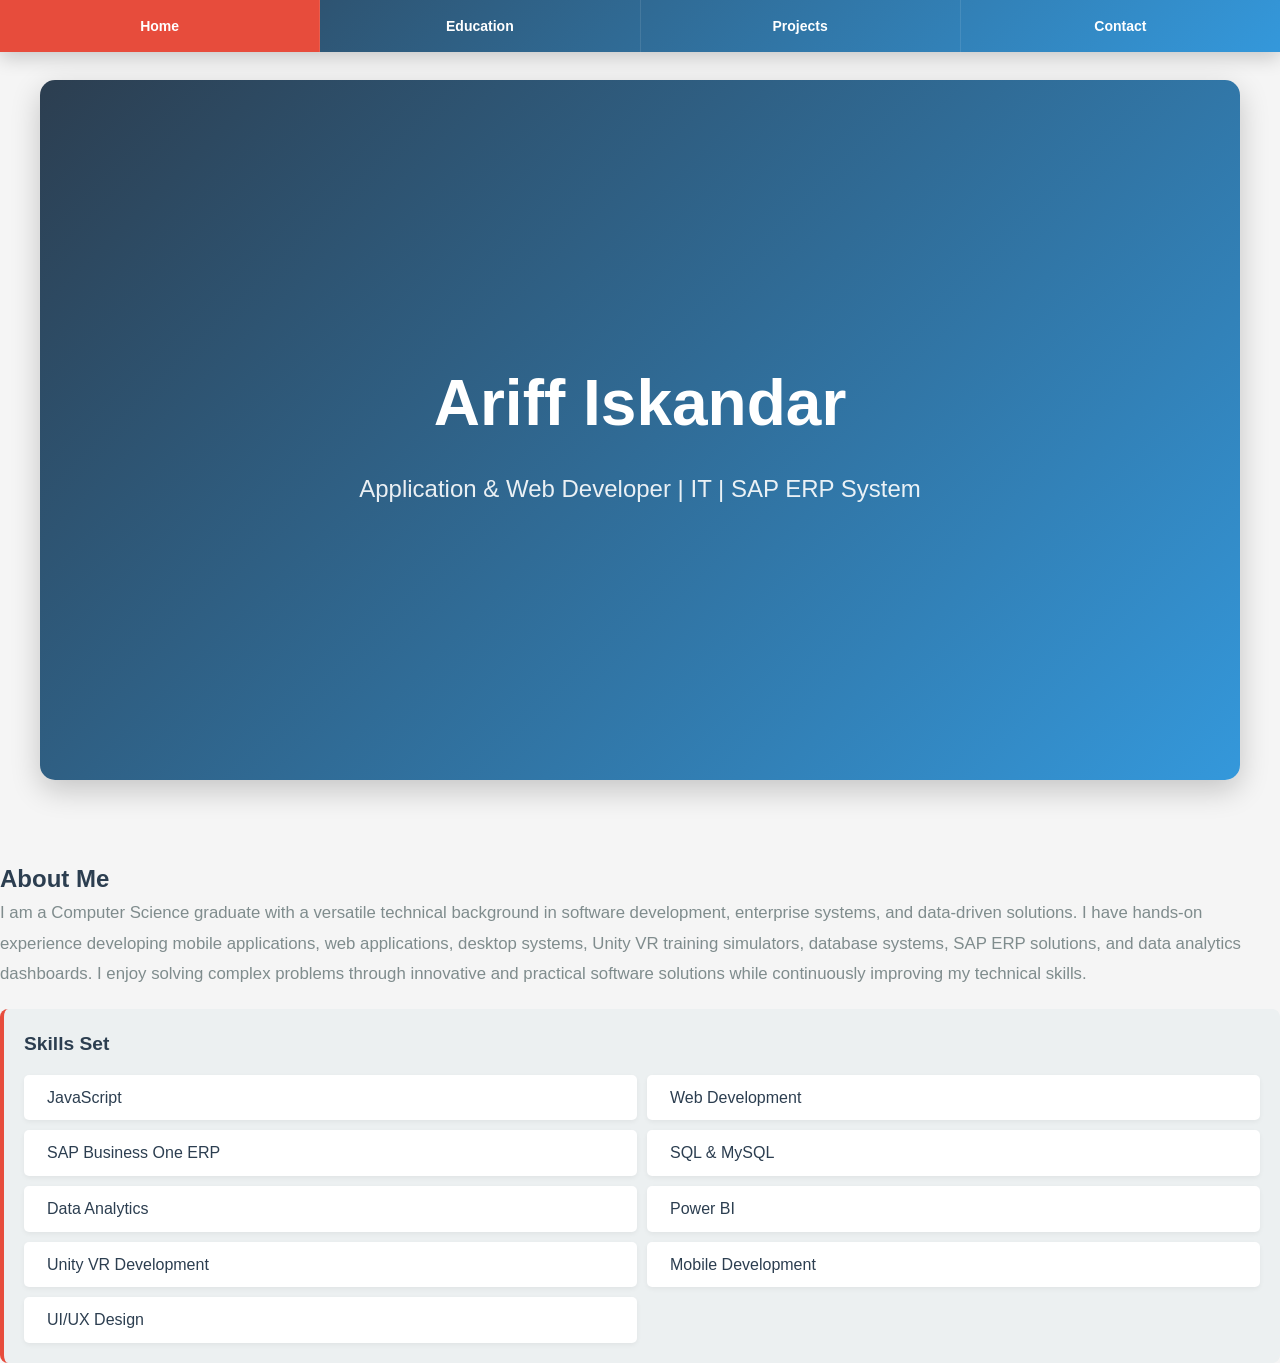
==== commit 556d5331: "Update index.html" ====
--- a/index.html
+++ b/index.html
@@ -5,630 +5,9 @@
 
 <meta charset="UTF-8">
 <meta name="viewport" content="width=device-width, initial-scale=1.0">
-
+<link rel="stylesheet" href="styles.css">
 <title>Ariff Iskandar - Professional Portfolio</title>
 
-
-<style>
-
-/* =====================
-ROOT
-===================== */
-
-:root {
-
-    --primary-color:#2c3e50;
-    --secondary-color:#3498db;
-    --accent-color:#e74c3c;
-    --light-bg:#ecf0f1;
-    --text-dark:#2c3e50;
-    --text-light:#7f8c8d;
-
-}
-
-
-
-*{
-
-    margin:0;
-    padding:0;
-    box-sizing:border-box;
-
-}
-
-
-
-body{
-
-    font-family:'Segoe UI',Tahoma,sans-serif;
-
-    background:#f5f5f5;
-
-    color:var(--text-dark);
-
-    line-height:1.6;
-
-    overflow-x:hidden;
-
-}
-
-
-
-
-/* =====================
-RIBBON MENU
-===================== */
-
-
-.ribbon-menu{
-
-
-    position:fixed;
-
-    top:0;
-
-    left:0;
-
-    width:100%;
-
-    background:
-    linear-gradient(
-        135deg,
-        var(--primary-color),
-        var(--secondary-color)
-    );
-
-
-    z-index:1000;
-
-    box-shadow:
-    0 5px 20px rgba(0,0,0,.2);
-
-
-    transition:.3s ease;
-
-
-}
-
-
-
-.menu-items{
-
-
-    display:flex;
-
-    justify-content:center;
-
-    align-items:center;
-
-
-}
-
-
-
-.menu-item{
-
-
-    flex:1;
-
-    text-align:center;
-
-
-    padding:15px;
-
-
-    color:white;
-
-    text-decoration:none;
-
-
-    font-weight:600;
-
-    font-size:14px;
-
-
-    border-right:
-    1px solid rgba(255,255,255,.2);
-
-
-    transition:.3s;
-
-
-}
-
-
-
-.menu-item:hover,
-.menu-item.active{
-
-
-    background:var(--accent-color);
-
-
-}
-
-
-
-
-
-
-
-/* =====================
-HERO SECTION
-===================== */
-
-
-.hero{
-
-
-    position:relative;
-
-
-    min-height:700px;
-
-
-    margin:80px 40px;
-
-
-    border-radius:15px;
-
-
-    background:
-    linear-gradient(
-        135deg,
-        var(--primary-color),
-        var(--secondary-color)
-    );
-
-
-    display:flex;
-
-    justify-content:center;
-
-    align-items:center;
-
-
-    overflow:hidden;
-
-
-    color:white;
-
-
-    box-shadow:
-    0 10px 30px rgba(0,0,0,.2);
-
-
-}
-
-
-
-
-.hero-main{
-
-
-    position:absolute;
-
-
-    text-align:center;
-
-
-    transition:.5s ease;
-
-
-}
-
-
-
-.hero-main h1{
-
-
-    font-size:4rem;
-
-    margin-bottom:15px;
-
-
-}
-
-
-
-.subtitle{
-
-
-    font-size:1.5rem;
-
-    opacity:.9;
-
-
-}
-
-
-
-
-/* HERO INFORMATION */
-
-
-.hero-info{
-
-
-    position:absolute;
-
-
-    width:85%;
-
-    max-width:900px;
-
-
-    padding:35px;
-
-
-    background:
-    rgba(255,255,255,.15);
-
-
-    backdrop-filter:blur(15px);
-
-
-    border-radius:20px;
-
-
-    opacity:0;
-
-    visibility:hidden;
-
-
-    transform:
-    scale(.7)
-    translateY(80px);
-
-
-
-    transition:.6s ease;
-
-
-}
-
-
-
-
-.hero-info h3{
-
-
-    margin-bottom:20px;
-
-    font-size:1.8rem;
-
-
-}
-
-
-
-.hero-info p{
-
-
-    text-align:justify;
-
-    margin-bottom:15px;
-
-    line-height:1.8;
-
-
-}
-
-
-
-
-
-/* HERO ACTIVE */
-
-
-.hero.active .hero-main{
-
-
-    opacity:0;
-
-    transform:
-    translateY(-50px)
-    scale(.8);
-
-
-}
-
-
-
-
-.hero.active .hero-info{
-
-
-    opacity:1;
-
-    visibility:visible;
-
-
-    transform:
-    scale(1)
-    translateY(0);
-
-
-}
-
-
-
-
-.hero::before{
-
-
-    content:"";
-
-    position:absolute;
-
-
-    width:400px;
-
-    height:400px;
-
-
-    background:
-    rgba(255,255,255,.15);
-
-
-    border-radius:50%;
-
-
-    transform:scale(0);
-
-
-    transition:.7s;
-
-
-}
-
-
-
-
-.hero.active::before{
-
-
-    transform:scale(4);
-
-
-}
-
-
-
-
-
-
-
-/* =====================
-ABOUT SECTION
-===================== */
-
-
-.about-section{
-
-
-    background:white;
-
-
-    margin:40px;
-
-    padding:40px;
-
-
-    border-radius:15px;
-
-
-    box-shadow:
-    0 5px 20px rgba(0,0,0,.1);
-
-
-}
-
-
-
-.about-section h2{
-
-
-    font-size:2rem;
-
-    margin-bottom:20px;
-
-
-    border-bottom:
-    3px solid var(--secondary-color);
-
-
-}
-
-
-
-.about-section p{
-
-
-    color:var(--text-light);
-
-    text-align:justify;
-
-    line-height:1.8;
-
-
-}
-
-
-
-
-
-
-
-/* =====================
-SKILLS
-===================== */
-
-
-.skills-preview{
-
-
-    margin-top:30px;
-
-    background:var(--light-bg);
-
-
-    padding:25px;
-
-    border-radius:10px;
-
-
-}
-
-
-
-
-.skills-preview ul{
-
-
-    display:grid;
-
-    grid-template-columns:
-    repeat(3,1fr);
-
-
-    gap:10px;
-
-
-    list-style:none;
-
-
-}
-
-
-
-.skills-preview li{
-
-
-    background:white;
-
-
-    padding:12px;
-
-
-    border-radius:8px;
-
-
-}
-
-
-
-
-
-
-
-
-/* SCROLL TOP */
-
-
-.scroll-top{
-
-
-    position:fixed;
-
-    bottom:20px;
-
-    right:20px;
-
-
-}
-
-
-
-
-
-
-/* MOBILE */
-
-
-@media(max-width:768px){
-
-
-
-.menu-item{
-
-    font-size:11px;
-
-    padding:12px 5px;
-
-}
-
-
-
-.hero{
-
-
-    margin:70px 15px 30px;
-
-    min-height:600px;
-
-
-}
-
-
-
-.hero-main h1{
-
-
-    font-size:2.5rem;
-
-
-}
-
-
-
-.subtitle{
-
-
-    font-size:1rem;
-
-}
-
-
-
-.hero-info{
-
-
-    width:90%;
-
-    padding:20px;
-
-
-}
-
-
-
-.skills-preview ul{
-
-
-    grid-template-columns:1fr;
-
-
-}
-
-
-
-.about-section{
-
-
-    margin:20px;
-
-    padding:20px;
-
-
-}
-
-
-}
-
-
-
-</style>
 
 </head>
 
--- a/styles.css
+++ b/styles.css
@@ -0,0 +1,686 @@
+/* Root Styles */
+:root {
+    --primary-color: #2c3e50;
+    --secondary-color: #3498db;
+    --accent-color: #e74c3c;
+    --light-bg: #ecf0f1;
+    --text-dark: #2c3e50;
+    --text-light: #7f8c8d;
+    --transition: all 0.3s ease;
+}
+
+* {
+    margin: 0;
+    padding: 0;
+    box-sizing: border-box;
+}
+
+body {
+    font-family: 'Segoe UI', Tahoma, Geneva, Verdana, sans-serif;
+    background-color: #f5f5f5;
+    color: var(--text-dark);
+    line-height: 1.6;
+    overflow-x: hidden;
+}
+
+/* Ribbon Menu Styles */
+.ribbon-menu {
+    position: fixed;
+    top: 0;
+    left: 0;
+    right: 0;
+    width: 100%;
+    background: linear-gradient(135deg, var(--primary-color), var(--secondary-color));
+    border-radius: 0;
+    padding: 0;
+    z-index: 1000;
+    box-shadow: 0px 5px 20px rgba(0, 0, 0, 0.2);
+    transition: var(--transition);
+}
+/* Hide ribbon when scrolling down */
+.ribbon-menu.hide {
+    transform: translateY(-100%);
+}
+
+/* Smooth movement */
+.ribbon-menu {
+    transition: transform 0.3s ease-in-out;
+}
+
+
+.menu-items {
+    display: flex;
+    flex-direction: row;
+    justify-content: flex-start;
+    align-items: center;
+    gap: 0;
+}
+
+.menu-item {
+    flex: 1;
+    display: flex;
+    align-items: center;
+    justify-content: center;
+    color: white;
+    text-decoration: none;
+    font-size: 14px;
+    font-weight: 600;
+    text-align: center;
+    padding: 15px 20px;
+    border-right: 1px solid rgba(255, 255, 255, 0.1);
+    transition: var(--transition);
+    writing-mode: horizontal-tb;
+    transform: none;
+}
+
+.menu-item:last-child {
+    border-right: none;
+}
+
+.menu-item:hover {
+    background-color: var(--accent-color);
+    padding-left: 20px;
+    padding-right: 20px;
+}
+
+.menu-item.active {
+    background-color: var(--accent-color);
+    font-weight: 700;
+}
+
+/* Container and Grid Layout */
+.container {
+    margin-left: 0;
+    margin-top: 70px;
+    padding: 40px 20px;
+    min-height: 100vh;
+}
+
+.parent {
+    display: grid;
+    grid-template-columns: repeat(5, 1fr);
+    grid-template-rows: repeat(5, 1fr);
+    gap: 20px;
+    max-width: 1200px;
+    margin: 0 auto;
+    height: auto;
+    min-height: 600px;
+}
+
+.div1 {
+    grid-column: span 5 / span 5;
+    background: linear-gradient(135deg, var(--primary-color), var(--secondary-color));
+    color: white;
+    padding: 60px 40px;
+    border-radius: 10px;
+    display: flex;
+    flex-direction: column;
+    justify-content: center;
+    align-items: center;
+    text-align: center;
+    box-shadow: 0 10px 30px rgba(0, 0, 0, 0.1);
+    transition: var(--transition);
+}
+/* ==================================
+ HERO TRANSFORMATION EFFECT
+================================== */
+.hero{
+
+
+    position:relative;
+
+
+    min-height:700px;
+
+
+    margin:80px 40px;
+
+
+    border-radius:15px;
+
+
+    background:
+    linear-gradient(
+        135deg,
+        var(--primary-color),
+        var(--secondary-color)
+    );
+
+
+    display:flex;
+
+    justify-content:center;
+
+    align-items:center;
+
+
+    overflow:hidden;
+
+
+    color:white;
+
+
+    box-shadow:
+    0 10px 30px rgba(0,0,0,.2);
+
+
+}
+
+
+
+
+.hero-main{
+
+
+    position:absolute;
+
+
+    text-align:center;
+
+
+    transition:.5s ease;
+
+
+}
+
+
+
+.hero-main h1{
+
+
+    font-size:4rem;
+
+    margin-bottom:15px;
+
+
+}
+
+
+
+.subtitle{
+
+
+    font-size:1.5rem;
+
+    opacity:.9;
+
+
+}
+
+
+
+
+/* HERO INFORMATION */
+
+
+.hero-info{
+
+
+    position:absolute;
+
+
+    width:85%;
+
+    max-width:900px;
+
+
+    padding:35px;
+
+
+    background:
+    rgba(255,255,255,.15);
+
+
+    backdrop-filter:blur(15px);
+
+
+    border-radius:20px;
+
+
+    opacity:0;
+
+    visibility:hidden;
+
+
+    transform:
+    scale(.7)
+    translateY(80px);
+
+
+
+    transition:.6s ease;
+
+
+}
+
+
+
+
+.hero-info h3{
+
+
+    margin-bottom:20px;
+
+    font-size:1.8rem;
+
+
+}
+
+
+
+.hero-info p{
+
+
+    text-align:justify;
+
+    margin-bottom:15px;
+
+    line-height:1.8;
+
+
+}
+
+
+
+
+
+/* HERO ACTIVE */
+
+
+.hero.active .hero-main{
+
+
+    opacity:0;
+
+    transform:
+    translateY(-50px)
+    scale(.8);
+
+
+}
+
+
+
+
+.hero.active .hero-info{
+
+
+    opacity:1;
+
+    visibility:visible;
+
+
+    transform:
+    scale(1)
+    translateY(0);
+
+
+}
+
+
+
+
+.hero::before{
+
+
+    content:"";
+
+    position:absolute;
+
+
+    width:400px;
+
+    height:400px;
+
+
+    background:
+    rgba(255,255,255,.15);
+
+
+    border-radius:50%;
+
+
+    transform:scale(0);
+
+
+    transition:.7s;
+
+
+}
+
+
+
+
+.hero.active::before{
+
+
+    transform:scale(4);
+
+
+}
+
+
+
+
+@media(max-width:768px){
+
+
+.hero-main h1{
+
+font-size:2rem;
+
+}
+
+
+.hero-info{
+
+width:90%;
+
+padding:20px;
+
+}
+
+
+.hero-info p{
+
+font-size:.9rem;
+
+}
+
+
+}
+.div1:hover {
+    transform: translateY(-5px);
+    box-shadow: 0 15px 40px rgba(0, 0, 0, 0.15);
+}
+
+.div1 h1 {
+    font-size: 3.5rem;
+    margin-bottom: 10px;
+    font-weight: 700;
+}
+
+.div1 .subtitle {
+    font-size: 1.3rem;
+    font-weight: 300;
+    opacity: 0.9;
+}
+
+.div2 {
+    grid-column: 2 / span 4;
+    grid-row: 2 / span 4;
+    background: white;
+    padding: 40px;
+    border-radius: 10px;
+    box-shadow: 0 5px 20px rgba(0, 0, 0, 0.08);
+    transition: var(--transition);
+    overflow-y: auto;
+}
+
+.div2:hover {
+    box-shadow: 0 10px 30px rgba(0, 0, 0, 0.12);
+}
+
+.div2 h2 {
+    color: var(--primary-color);
+    font-size: 2rem;
+    margin-bottom: 20px;
+    border-bottom: 3px solid var(--secondary-color);
+    padding-bottom: 10px;
+}
+
+/* About Section */
+.about-section .about-content {
+    margin-bottom: 30px;
+}
+
+.about-section p {
+    color: var(--text-light);
+    margin-bottom: 15px;
+    font-size: 1.05rem;
+    line-height: 1.8;
+}
+
+/* Skills Preview */
+.skills-preview {
+    background-color: var(--light-bg);
+    padding: 20px;
+    border-radius: 8px;
+    margin-top: 20px;
+    border-left: 4px solid var(--accent-color);
+}
+
+.skills-preview h3 {
+    color: var(--primary-color);
+    margin-bottom: 15px;
+    font-size: 1.2rem;
+}
+
+.skills-preview ul {
+    list-style: none;
+    display: grid;
+    grid-template-columns: repeat(2, 1fr);
+    gap: 10px;
+}
+
+.skills-preview li {
+    background: white;
+    padding: 10px 15px;
+    border-radius: 5px;
+    color: var(--text-dark);
+    font-weight: 500;
+    box-shadow: 0 2px 5px rgba(0, 0, 0, 0.05);
+}
+
+.skills-preview li:before {
+    content: "";
+    color: var(--secondary-color);
+    font-weight: bold;
+    margin-right: 8px;
+}
+
+/* Page Title Styles */
+.page-title {
+    text-align: center;
+    margin-bottom: 40px;
+}
+
+.page-title h1 {
+    font-size: 2.5rem;
+    color: var(--primary-color);
+    margin-bottom: 10px;
+}
+
+.page-title p {
+    color: var(--text-light);
+    font-size: 1.1rem;
+}
+
+/* Card Styles */
+.card {
+    background: white;
+    border-radius: 10px;
+    padding: 25px;
+    margin-bottom: 20px;
+    box-shadow: 0 5px 15px rgba(0, 0, 0, 0.08);
+    transition: var(--transition);
+    border-left: 4px solid var(--secondary-color);
+}
+
+.card:hover {
+    transform: translateY(-5px);
+    box-shadow: 0 10px 25px rgba(0, 0, 0, 0.12);
+}
+
+.card h3 {
+    color: var(--primary-color);
+    margin-bottom: 10px;
+    font-size: 1.4rem;
+}
+
+.card .date {
+    color: var(--text-light);
+    font-size: 0.9rem;
+    margin-bottom: 10px;
+}
+
+.card p {
+    color: var(--text-light);
+    line-height: 1.8;
+}
+
+/* Form Styles */
+.form-group {
+    margin-bottom: 20px;
+}
+
+.form-group label {
+    display: block;
+    margin-bottom: 8px;
+    color: var(--text-dark);
+    font-weight: 600;
+}
+
+.form-group input,
+.form-group textarea {
+    width: 100%;
+    padding: 12px;
+    border: 2px solid var(--light-bg);
+    border-radius: 5px;
+    font-family: inherit;
+    font-size: 1rem;
+    transition: var(--transition);
+}
+
+.form-group input:focus,
+.form-group textarea:focus {
+    outline: none;
+    border-color: var(--secondary-color);
+    box-shadow: 0 0 0 3px rgba(52, 152, 219, 0.1);
+}
+
+.form-group textarea {
+    resize: vertical;
+    min-height: 120px;
+}
+
+/* Button Styles */
+.btn {
+    display: inline-block;
+    padding: 12px 30px;
+    background-color: var(--secondary-color);
+    color: white;
+    border: none;
+    border-radius: 5px;
+    font-size: 1rem;
+    font-weight: 600;
+    cursor: pointer;
+    transition: var(--transition);
+}
+
+.btn:hover {
+    background-color: var(--accent-color);
+    transform: translateX(3px);
+}
+
+.btn-secondary {
+    background-color: var(--accent-color);
+}
+
+.btn-secondary:hover {
+    background-color: var(--primary-color);
+}
+
+/* Responsive Design */
+@media (max-width: 768px) {
+    .ribbon-menu {
+        position: fixed;
+        top: 0;
+        left: 0;
+        right: 0;
+        width: 100%;
+        border-radius: 0;
+        transform: none;
+        padding: 0;
+        height: auto;
+        min-height: 50px;
+    }
+
+    .ribbon-menu:hover {
+        left: 0;
+    }
+
+    .menu-items {
+        flex-direction: row;
+        gap: 0;
+    }
+
+    .menu-item {
+        flex: 1;
+        writing-mode: horizontal-tb;
+        transform: none;
+        border-bottom: none;
+        border-right: 1px solid rgba(255, 255, 255, 0.1);
+        padding: 12px 5px;
+    }
+
+    .menu-item:last-child {
+        border-right: none;
+    }
+
+    .container {
+        margin-top: 60px;
+    }
+
+    .parent {
+        grid-template-columns: 1fr;
+        grid-template-rows: auto;
+        min-height: auto;
+        gap: 15px;
+    }
+
+    .div1 {
+        grid-column: span 1;
+        padding: 40px 20px;
+    }
+
+    .div1 h1 {
+        font-size: 2rem;
+    }
+
+    .div1 .subtitle {
+        font-size: 1rem;
+    }
+
+    .div2 {
+        grid-column: span 1;
+        grid-row: auto;
+        padding: 20px;
+    }
+
+    .skills-preview ul {
+        grid-template-columns: 1fr;
+    }
+
+    .container {
+        padding: 20px 10px;
+    }
+}
+
+@media (max-width: 480px) {
+    .div1 h1 {
+        font-size: 1.5rem;
+    }
+
+    .div2 h2 {
+        font-size: 1.5rem;
+    }
+
+    .page-title h1 {
+        font-size: 1.8rem;
+    }
+
+    .container {
+        margin-top: 50px;
+    }
+}
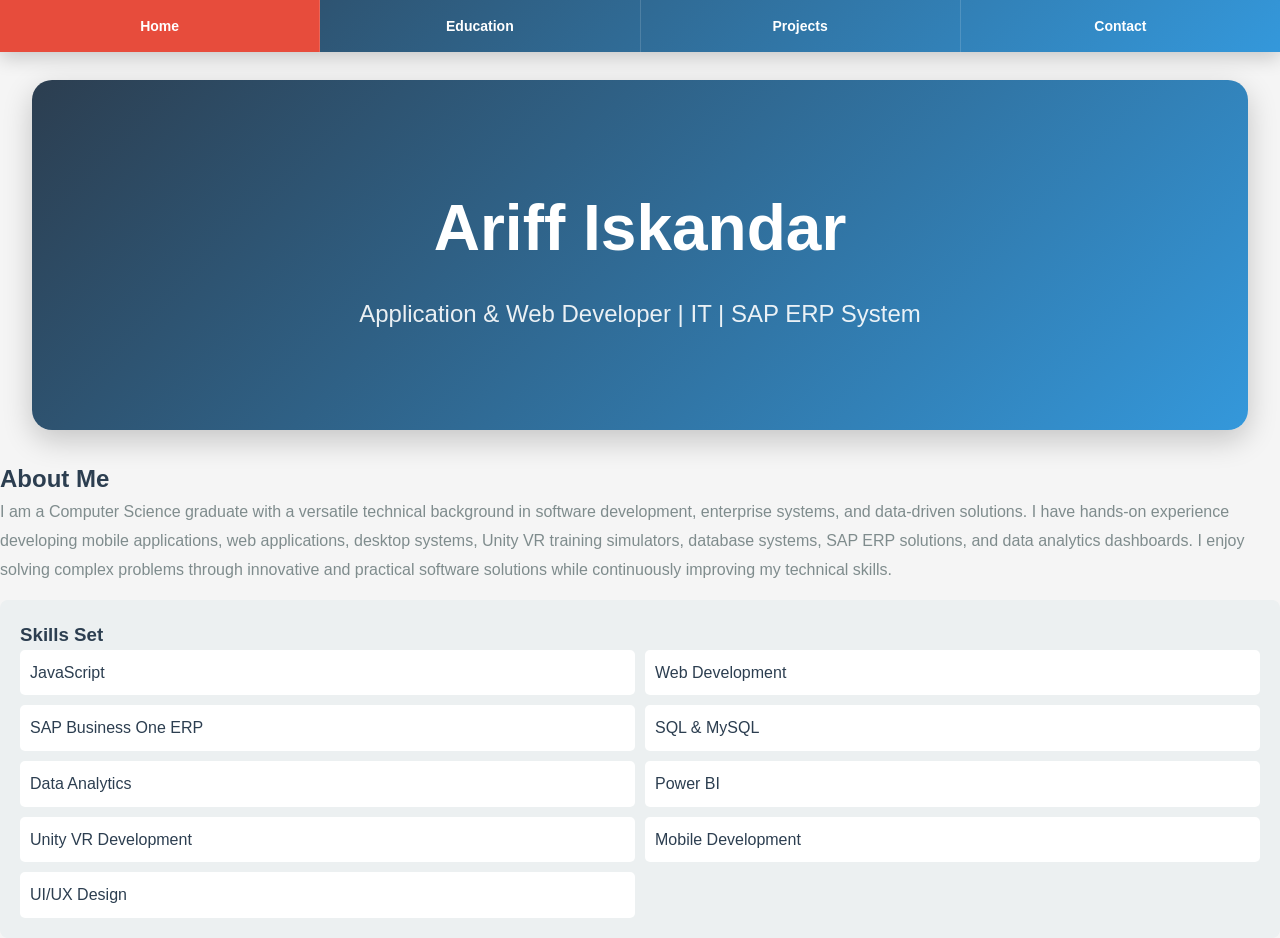
==== commit 1a177997: "Update index.html" ====
--- a/index.html
+++ b/index.html
@@ -80,7 +80,7 @@
 
 
 <h3>
-Professional Profile
+Hi, I am AMIRULARIFF ISKANDAR BIN ADNAN
 </h3>
 
 
--- a/styles.css
+++ b/styles.css
@@ -1,143 +1,64 @@
-/* Root Styles */
+/* =====================
+ROOT STYLES
+===================== */
+
 :root {
-    --primary-color: #2c3e50;
-    --secondary-color: #3498db;
-    --accent-color: #e74c3c;
-    --light-bg: #ecf0f1;
-    --text-dark: #2c3e50;
-    --text-light: #7f8c8d;
-    --transition: all 0.3s ease;
-}
-
-* {
-    margin: 0;
-    padding: 0;
-    box-sizing: border-box;
-}
-
-body {
-    font-family: 'Segoe UI', Tahoma, Geneva, Verdana, sans-serif;
-    background-color: #f5f5f5;
-    color: var(--text-dark);
-    line-height: 1.6;
-    overflow-x: hidden;
-}
-
-/* Ribbon Menu Styles */
-.ribbon-menu {
-    position: fixed;
-    top: 0;
-    left: 0;
-    right: 0;
-    width: 100%;
-    background: linear-gradient(135deg, var(--primary-color), var(--secondary-color));
-    border-radius: 0;
-    padding: 0;
-    z-index: 1000;
-    box-shadow: 0px 5px 20px rgba(0, 0, 0, 0.2);
-    transition: var(--transition);
-}
-/* Hide ribbon when scrolling down */
-.ribbon-menu.hide {
-    transform: translateY(-100%);
-}
-
-/* Smooth movement */
-.ribbon-menu {
-    transition: transform 0.3s ease-in-out;
-}
-
-
-.menu-items {
-    display: flex;
-    flex-direction: row;
-    justify-content: flex-start;
-    align-items: center;
-    gap: 0;
-}
-
-.menu-item {
-    flex: 1;
-    display: flex;
-    align-items: center;
-    justify-content: center;
-    color: white;
-    text-decoration: none;
-    font-size: 14px;
-    font-weight: 600;
-    text-align: center;
-    padding: 15px 20px;
-    border-right: 1px solid rgba(255, 255, 255, 0.1);
-    transition: var(--transition);
-    writing-mode: horizontal-tb;
-    transform: none;
-}
-
-.menu-item:last-child {
-    border-right: none;
-}
-
-.menu-item:hover {
-    background-color: var(--accent-color);
-    padding-left: 20px;
-    padding-right: 20px;
-}
-
-.menu-item.active {
-    background-color: var(--accent-color);
-    font-weight: 700;
-}
-
-/* Container and Grid Layout */
-.container {
-    margin-left: 0;
-    margin-top: 70px;
-    padding: 40px 20px;
-    min-height: 100vh;
-}
-
-.parent {
-    display: grid;
-    grid-template-columns: repeat(5, 1fr);
-    grid-template-rows: repeat(5, 1fr);
-    gap: 20px;
-    max-width: 1200px;
-    margin: 0 auto;
-    height: auto;
-    min-height: 600px;
-}
-
-.div1 {
-    grid-column: span 5 / span 5;
-    background: linear-gradient(135deg, var(--primary-color), var(--secondary-color));
-    color: white;
-    padding: 60px 40px;
-    border-radius: 10px;
-    display: flex;
-    flex-direction: column;
-    justify-content: center;
-    align-items: center;
-    text-align: center;
-    box-shadow: 0 10px 30px rgba(0, 0, 0, 0.1);
-    transition: var(--transition);
-}
-/* ==================================
- HERO TRANSFORMATION EFFECT
-================================== */
-.hero{
-
-
-    position:relative;
-
-
-    min-height:700px;
-
-
-    margin:80px 40px;
-
-
-    border-radius:15px;
-
+
+    --primary-color:#2c3e50;
+    --secondary-color:#3498db;
+    --accent-color:#e74c3c;
+
+    --light-bg:#ecf0f1;
+
+    --text-dark:#2c3e50;
+    --text-light:#7f8c8d;
+
+    --transition:all .3s ease;
+
+}
+
+
+/* =====================
+RESET
+===================== */
+
+*{
+
+    margin:0;
+    padding:0;
+    box-sizing:border-box;
+
+}
+
+
+body{
+
+    font-family:'Segoe UI',Tahoma,Geneva,Verdana,sans-serif;
+
+    background:#f5f5f5;
+
+    color:var(--text-dark);
+
+    line-height:1.6;
+
+    overflow-x:hidden;
+
+}
+
+
+/* =====================
+RIBBON NAVBAR
+===================== */
+
+
+.ribbon-menu{
+
+    position:fixed;
+
+    top:0;
+    left:0;
+
+    width:100%;
 
     background:
     linear-gradient(
@@ -146,6 +67,27 @@
         var(--secondary-color)
     );
 
+    z-index:1000;
+
+    box-shadow:
+    0 5px 20px rgba(0,0,0,.2);
+
+    transition:
+    transform .3s ease-in-out;
+
+}
+
+
+
+.ribbon-menu.hide{
+
+    transform:translateY(-100%);
+
+}
+
+
+
+.menu-items{
 
     display:flex;
 
@@ -153,6 +95,131 @@
 
     align-items:center;
 
+}
+
+
+
+.menu-item{
+
+    flex:1;
+
+    display:flex;
+
+    justify-content:center;
+
+    align-items:center;
+
+
+    padding:15px 20px;
+
+    color:white;
+
+    text-decoration:none;
+
+    font-size:14px;
+
+    font-weight:600;
+
+    text-align:center;
+
+    border-right:
+    1px solid rgba(255,255,255,.15);
+
+    transition:var(--transition);
+
+}
+
+
+
+.menu-item:last-child{
+
+    border-right:none;
+
+}
+
+
+
+.menu-item:hover,
+.menu-item.active{
+
+    background:var(--accent-color);
+
+}
+
+
+
+/* =====================
+MAIN CONTAINER
+===================== */
+
+
+.container{
+
+    margin-top:70px;
+
+    padding:40px 20px;
+
+    min-height:100vh;
+
+}
+
+
+
+/* =====================
+GRID
+===================== */
+
+
+.parent{
+
+    display:grid;
+
+    grid-template-columns:repeat(5,1fr);
+
+    gap:20px;
+
+    max-width:1200px;
+
+    margin:auto;
+
+}
+
+
+
+/* =====================
+HERO
+===================== */
+
+
+.hero{
+
+
+    width:95%;
+
+    margin:80px auto 30px;
+
+    min-height:350px;
+
+
+    background:
+    linear-gradient(
+        135deg,
+        var(--primary-color),
+        var(--secondary-color)
+    );
+
+
+    border-radius:20px;
+
+
+    display:flex;
+
+    justify-content:center;
+
+    align-items:center;
+
+
+    position:relative;
 
     overflow:hidden;
 
@@ -164,59 +231,49 @@
     0 10px 30px rgba(0,0,0,.2);
 
 
-}
-
+    transition:.6s ease;
+
+
+}
 
 
 
 .hero-main{
 
-
     position:absolute;
 
-
     text-align:center;
 
-
     transition:.5s ease;
 
-
 }
 
 
 
 .hero-main h1{
 
-
-    font-size:4rem;
+    font-size:clamp(2rem,5vw,4rem);
 
     margin-bottom:15px;
 
-
 }
 
 
 
 .subtitle{
 
-
-    font-size:1.5rem;
+    font-size:clamp(1rem,2vw,1.5rem);
 
     opacity:.9;
 
-
-}
-
-
-
-
-/* HERO INFORMATION */
+}
+
+
+
+/* HERO INFO */
 
 
 .hero-info{
-
-
-    position:absolute;
 
 
     width:85%;
@@ -247,7 +304,6 @@
     translateY(80px);
 
 
-
     transition:.6s ease;
 
 
@@ -255,32 +311,23 @@
 
 
 
-
 .hero-info h3{
 
-
     margin-bottom:20px;
 
     font-size:1.8rem;
 
-
 }
 
 
 
 .hero-info p{
 
-
     text-align:justify;
 
-    margin-bottom:15px;
-
     line-height:1.8;
 
-
-}
-
-
+}
 
 
 
@@ -289,16 +336,13 @@
 
 .hero.active .hero-main{
 
-
     opacity:0;
 
     transform:
-    translateY(-50px)
+    translateY(-80px)
     scale(.8);
 
-
-}
-
+}
 
 
 
@@ -319,18 +363,21 @@
 
 
 
+/* CIRCLE EFFECT */
+
 
 .hero::before{
 
 
     content:"";
 
+
     position:absolute;
 
 
-    width:400px;
-
-    height:400px;
+    width:700px;
+
+    height:700px;
 
 
     background:
@@ -350,337 +397,434 @@
 
 
 
-
 .hero.active::before{
 
-
     transform:scale(4);
 
-
-}
-
-
+}
+
+
+
+
+/* =====================
+GRID BOXES
+===================== */
+
+
+.div1{
+
+
+    grid-column:span 5;
+
+
+    padding:60px 40px;
+
+
+    background:
+    linear-gradient(
+        135deg,
+        var(--primary-color),
+        var(--secondary-color)
+    );
+
+
+    color:white;
+
+
+    border-radius:10px;
+
+
+    display:flex;
+
+    flex-direction:column;
+
+    justify-content:center;
+
+    align-items:center;
+
+
+    text-align:center;
+
+
+}
+
+
+
+.div1 h1{
+
+    font-size:3.5rem;
+
+}
+
+
+
+.div1:hover{
+
+    transform:translateY(-5px);
+
+}
+
+
+
+
+.div2{
+
+
+    grid-column:2/span 4;
+
+    grid-row:2/span 4;
+
+
+    background:white;
+
+
+    padding:40px;
+
+
+    border-radius:10px;
+
+
+    box-shadow:
+    0 5px 20px rgba(0,0,0,.08);
+
+}
+
+
+
+
+.div2 h2{
+
+    color:var(--primary-color);
+
+    border-bottom:
+    3px solid var(--secondary-color);
+
+    padding-bottom:10px;
+
+}
+
+
+
+
+/* =====================
+ABOUT
+===================== */
+
+
+.about-section p{
+
+
+    color:var(--text-light);
+
+    margin-bottom:15px;
+
+    line-height:1.8;
+
+}
+
+
+
+/* =====================
+SKILLS
+===================== */
+
+
+.skills-preview{
+
+
+    background:var(--light-bg);
+
+    padding:20px;
+
+    border-radius:8px;
+
+}
+
+
+
+.skills-preview ul{
+
+
+    list-style:none;
+
+
+    display:grid;
+
+    grid-template-columns:repeat(2,1fr);
+
+    gap:10px;
+
+
+}
+
+
+.skills-preview li{
+
+
+    background:white;
+
+    padding:10px;
+
+    border-radius:5px;
+
+}
+
+
+
+/* =====================
+CARDS
+===================== */
+
+
+.card{
+
+
+    background:white;
+
+
+    padding:25px;
+
+
+    margin-bottom:20px;
+
+
+    border-radius:10px;
+
+
+    box-shadow:
+    0 5px 15px rgba(0,0,0,.08);
+
+
+    border-left:
+    4px solid var(--secondary-color);
+
+
+}
+
+
+
+.card h3{
+
+    color:var(--primary-color);
+
+}
+
+
+
+/* =====================
+FORM
+===================== */
+
+
+.form-group{
+
+    margin-bottom:20px;
+
+}
+
+
+.form-group input,
+.form-group textarea{
+
+
+    width:100%;
+
+
+    padding:12px;
+
+
+    border:
+    2px solid var(--light-bg);
+
+
+    border-radius:5px;
+
+
+}
+
+
+
+
+/* =====================
+BUTTON
+===================== */
+
+
+.btn{
+
+
+    padding:12px 30px;
+
+
+    background:
+    var(--secondary-color);
+
+
+    color:white;
+
+
+    border:none;
+
+
+    border-radius:5px;
+
+
+    cursor:pointer;
+
+
+}
+
+
+
+.btn:hover{
+
+
+    background:
+    var(--accent-color);
+
+
+}
+
+
+
+/* =====================
+MOBILE
+===================== */
 
 
 @media(max-width:768px){
 
 
-.hero-main h1{
-
-font-size:2rem;
-
-}
+.menu-item{
+
+    padding:12px 5px;
+
+    font-size:12px;
+
+}
+
+
+
+.container{
+
+    padding:20px 10px;
+
+}
+
+
+
+.parent{
+
+    grid-template-columns:1fr;
+
+}
+
+
+
+.div1{
+
+    grid-column:span 1;
+
+    padding:40px 20px;
+
+}
+
+
+
+.div1 h1{
+
+    font-size:2rem;
+
+}
+
+
+
+.div2{
+
+    grid-column:span 1;
+
+    grid-row:auto;
+
+    padding:20px;
+
+}
+
+
+
+.skills-preview ul{
+
+    grid-template-columns:1fr;
+
+}
+
+
+
+.hero{
+
+    width:92%;
+
+    min-height:280px;
+
+}
+
 
 
 .hero-info{
 
-width:90%;
-
-padding:20px;
-
-}
+    width:92%;
+
+    padding:20px;
+
+}
+
 
 
 .hero-info p{
 
-font-size:.9rem;
-
-}
-
-
-}
-.div1:hover {
-    transform: translateY(-5px);
-    box-shadow: 0 15px 40px rgba(0, 0, 0, 0.15);
-}
-
-.div1 h1 {
-    font-size: 3.5rem;
-    margin-bottom: 10px;
-    font-weight: 700;
-}
-
-.div1 .subtitle {
-    font-size: 1.3rem;
-    font-weight: 300;
-    opacity: 0.9;
-}
-
-.div2 {
-    grid-column: 2 / span 4;
-    grid-row: 2 / span 4;
-    background: white;
-    padding: 40px;
-    border-radius: 10px;
-    box-shadow: 0 5px 20px rgba(0, 0, 0, 0.08);
-    transition: var(--transition);
-    overflow-y: auto;
-}
-
-.div2:hover {
-    box-shadow: 0 10px 30px rgba(0, 0, 0, 0.12);
-}
-
-.div2 h2 {
-    color: var(--primary-color);
-    font-size: 2rem;
-    margin-bottom: 20px;
-    border-bottom: 3px solid var(--secondary-color);
-    padding-bottom: 10px;
-}
-
-/* About Section */
-.about-section .about-content {
-    margin-bottom: 30px;
-}
-
-.about-section p {
-    color: var(--text-light);
-    margin-bottom: 15px;
-    font-size: 1.05rem;
-    line-height: 1.8;
-}
-
-/* Skills Preview */
-.skills-preview {
-    background-color: var(--light-bg);
-    padding: 20px;
-    border-radius: 8px;
-    margin-top: 20px;
-    border-left: 4px solid var(--accent-color);
-}
-
-.skills-preview h3 {
-    color: var(--primary-color);
-    margin-bottom: 15px;
-    font-size: 1.2rem;
-}
-
-.skills-preview ul {
-    list-style: none;
-    display: grid;
-    grid-template-columns: repeat(2, 1fr);
-    gap: 10px;
-}
-
-.skills-preview li {
-    background: white;
-    padding: 10px 15px;
-    border-radius: 5px;
-    color: var(--text-dark);
-    font-weight: 500;
-    box-shadow: 0 2px 5px rgba(0, 0, 0, 0.05);
-}
-
-.skills-preview li:before {
-    content: "";
-    color: var(--secondary-color);
-    font-weight: bold;
-    margin-right: 8px;
-}
-
-/* Page Title Styles */
-.page-title {
-    text-align: center;
-    margin-bottom: 40px;
-}
-
-.page-title h1 {
-    font-size: 2.5rem;
-    color: var(--primary-color);
-    margin-bottom: 10px;
-}
-
-.page-title p {
-    color: var(--text-light);
-    font-size: 1.1rem;
-}
-
-/* Card Styles */
-.card {
-    background: white;
-    border-radius: 10px;
-    padding: 25px;
-    margin-bottom: 20px;
-    box-shadow: 0 5px 15px rgba(0, 0, 0, 0.08);
-    transition: var(--transition);
-    border-left: 4px solid var(--secondary-color);
-}
-
-.card:hover {
-    transform: translateY(-5px);
-    box-shadow: 0 10px 25px rgba(0, 0, 0, 0.12);
-}
-
-.card h3 {
-    color: var(--primary-color);
-    margin-bottom: 10px;
-    font-size: 1.4rem;
-}
-
-.card .date {
-    color: var(--text-light);
-    font-size: 0.9rem;
-    margin-bottom: 10px;
-}
-
-.card p {
-    color: var(--text-light);
-    line-height: 1.8;
-}
-
-/* Form Styles */
-.form-group {
-    margin-bottom: 20px;
-}
-
-.form-group label {
-    display: block;
-    margin-bottom: 8px;
-    color: var(--text-dark);
-    font-weight: 600;
-}
-
-.form-group input,
-.form-group textarea {
-    width: 100%;
-    padding: 12px;
-    border: 2px solid var(--light-bg);
-    border-radius: 5px;
-    font-family: inherit;
-    font-size: 1rem;
-    transition: var(--transition);
-}
-
-.form-group input:focus,
-.form-group textarea:focus {
-    outline: none;
-    border-color: var(--secondary-color);
-    box-shadow: 0 0 0 3px rgba(52, 152, 219, 0.1);
-}
-
-.form-group textarea {
-    resize: vertical;
-    min-height: 120px;
-}
-
-/* Button Styles */
-.btn {
-    display: inline-block;
-    padding: 12px 30px;
-    background-color: var(--secondary-color);
-    color: white;
-    border: none;
-    border-radius: 5px;
-    font-size: 1rem;
-    font-weight: 600;
-    cursor: pointer;
-    transition: var(--transition);
-}
-
-.btn:hover {
-    background-color: var(--accent-color);
-    transform: translateX(3px);
-}
-
-.btn-secondary {
-    background-color: var(--accent-color);
-}
-
-.btn-secondary:hover {
-    background-color: var(--primary-color);
-}
-
-/* Responsive Design */
-@media (max-width: 768px) {
-    .ribbon-menu {
-        position: fixed;
-        top: 0;
-        left: 0;
-        right: 0;
-        width: 100%;
-        border-radius: 0;
-        transform: none;
-        padding: 0;
-        height: auto;
-        min-height: 50px;
-    }
-
-    .ribbon-menu:hover {
-        left: 0;
-    }
-
-    .menu-items {
-        flex-direction: row;
-        gap: 0;
-    }
-
-    .menu-item {
-        flex: 1;
-        writing-mode: horizontal-tb;
-        transform: none;
-        border-bottom: none;
-        border-right: 1px solid rgba(255, 255, 255, 0.1);
-        padding: 12px 5px;
-    }
-
-    .menu-item:last-child {
-        border-right: none;
-    }
-
-    .container {
-        margin-top: 60px;
-    }
-
-    .parent {
-        grid-template-columns: 1fr;
-        grid-template-rows: auto;
-        min-height: auto;
-        gap: 15px;
-    }
-
-    .div1 {
-        grid-column: span 1;
-        padding: 40px 20px;
-    }
-
-    .div1 h1 {
-        font-size: 2rem;
-    }
-
-    .div1 .subtitle {
-        font-size: 1rem;
-    }
-
-    .div2 {
-        grid-column: span 1;
-        grid-row: auto;
-        padding: 20px;
-    }
-
-    .skills-preview ul {
-        grid-template-columns: 1fr;
-    }
-
-    .container {
-        padding: 20px 10px;
-    }
-}
-
-@media (max-width: 480px) {
-    .div1 h1 {
-        font-size: 1.5rem;
-    }
-
-    .div2 h2 {
-        font-size: 1.5rem;
-    }
-
-    .page-title h1 {
-        font-size: 1.8rem;
-    }
-
-    .container {
-        margin-top: 50px;
-    }
-}
+    text-align:left;
+
+    font-size:.9rem;
+
+}
+
+
+
+.hero.active{
+
+    min-height:700px;
+
+}
+
+
+}
+
+
+
+
+@media(max-width:480px){
+
+
+.div1 h1{
+
+    font-size:1.5rem;
+
+}
+
+
+
+.div2 h2{
+
+    font-size:1.5rem;
+
+}
+
+
+
+.container{
+
+    margin-top:55px;
+
+}
+
+
+}
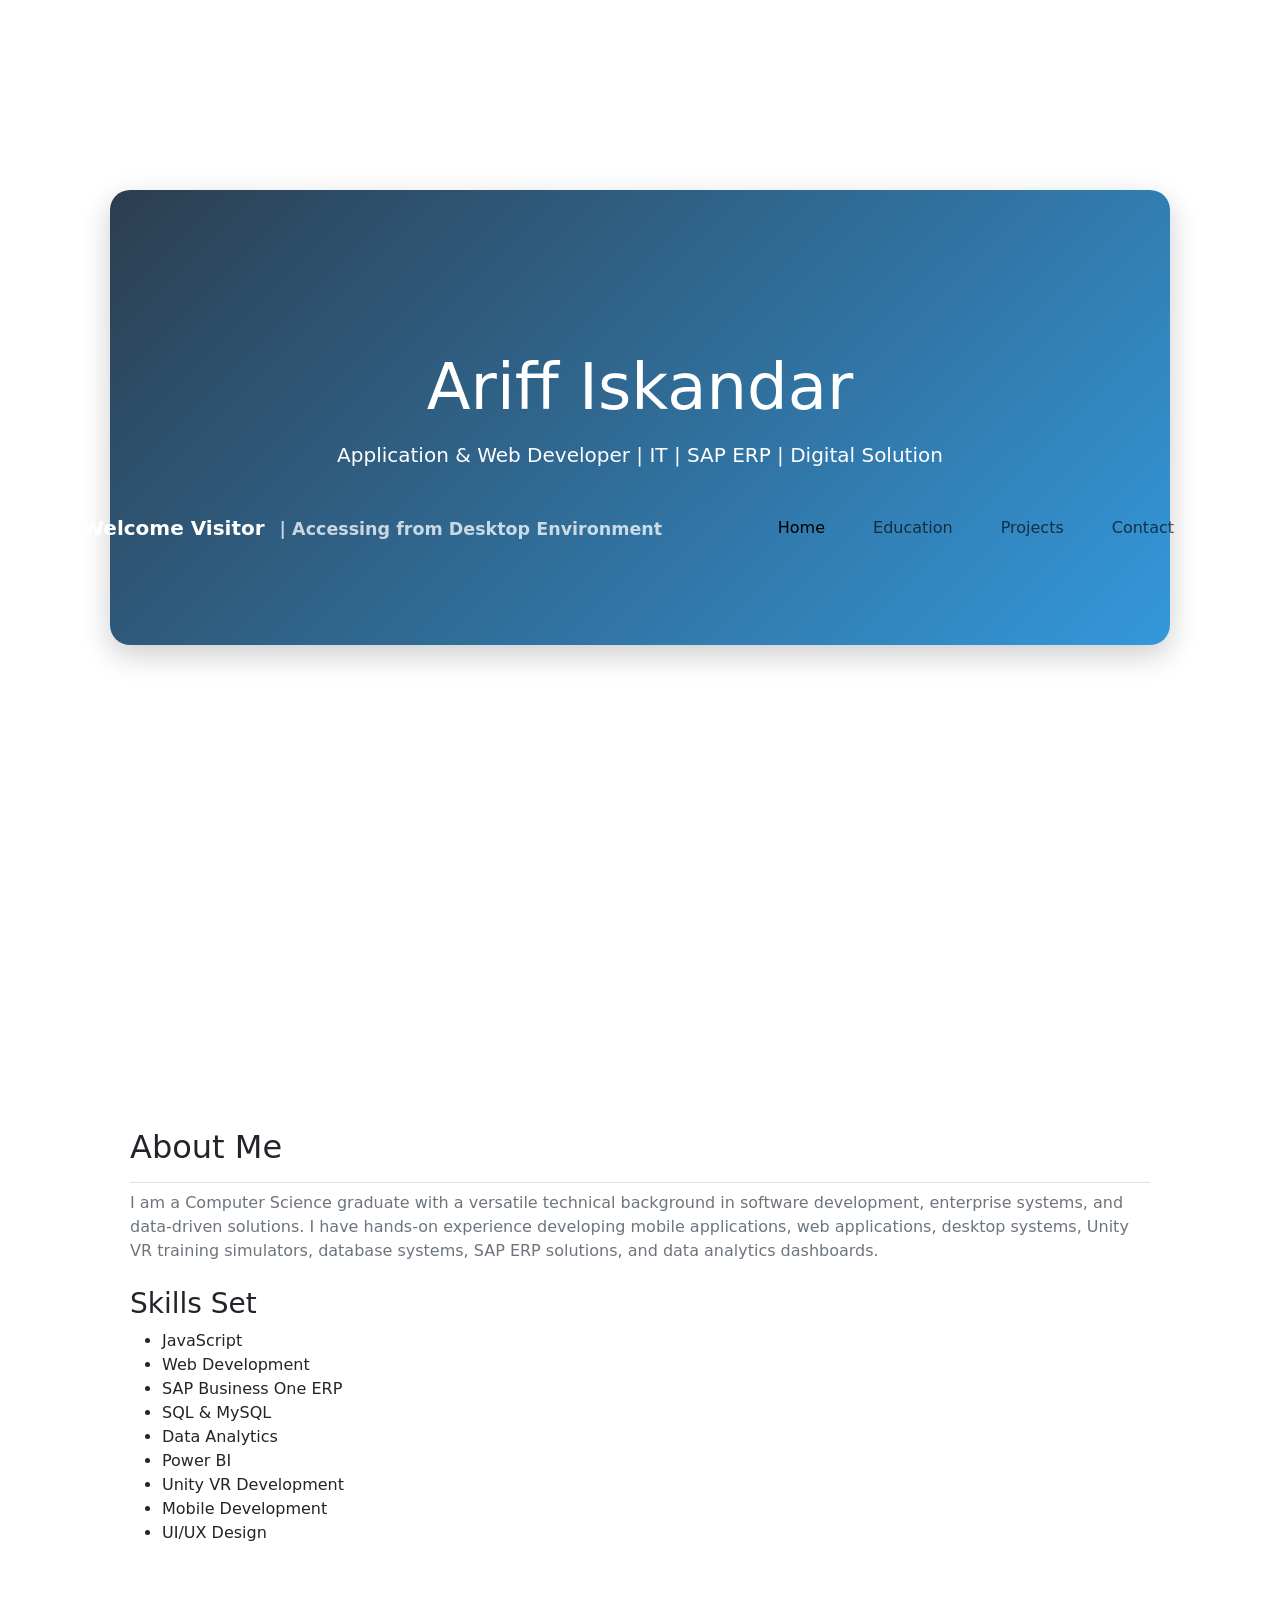
==== commit e0455fe6: "Update index.html" ====
--- a/index.html
+++ b/index.html
@@ -8,6 +8,10 @@
 <link rel="stylesheet" href="styles.css">
 <title>Ariff Iskandar - Professional Portfolio</title>
 
+<!-- Bootstrap 5 -->
+<link 
+href="https://cdn.jsdelivr.net/npm/bootstrap@5.3.3/dist/css/bootstrap.min.css" 
+rel="stylesheet">
 
 </head>
 
@@ -16,132 +20,112 @@
 
 
 <!-- NAVBAR -->
-
-<div class="ribbon-menu">
-
-
-<nav class="menu-items">
-
-
-<a href="index.html" class="menu-item active">
+    
+<nav class="navbar navbar-expand-lg fixed-top">
+<div class="container">
+<a class="navbar-brand text-white fw-bold" id="deviceGreeting">
+Ariff Iskandar's Portfolio
+</a>
+<button 
+class="navbar-toggler bg-light"
+data-bs-toggle="collapse"
+data-bs-target="#menu">
+
+<span class="navbar-toggler-icon"></span>
+</button>
+
+<div class="collapse navbar-collapse" id="menu">
+<ul class="navbar-nav ms-auto">
+    
+<li class="nav-item">
+<a class="nav-link active px-4"
+href="index.html">
 Home
 </a>
-
-
-<a href="education.html" class="menu-item">
+    
+</li>
+<li class="nav-item">
+<a class="nav-link px-4"
+href="education.html">
 Education
 </a>
-
-
-<a href="projects.html" class="menu-item">
+</li>
+
+<li class="nav-item">
+<a class="nav-link px-4"
+href="projects.html">
 Projects
 </a>
-
-
-<a href="contact.html" class="menu-item">
+</li>
+    
+<li class="nav-item">
+<a class="nav-link px-4"
+href="contact.html">
 Contact
-</a>
-
-
-</nav>
-
-
-</div>
-
-
-
-
+</a></li></ul></div></div></nav>
 
 <!-- HERO -->
-
-
-<section class="hero" id="hero">
-
-
-<div class="hero-main">
-
+<section class="container">
+    <div class="hero" id="hero">
+        <div class="hero-main text-center">
 
 <h1>
 Ariff Iskandar
 </h1>
-
-
-<p class="subtitle">
-Application & Web Developer | IT | SAP ERP System
+<p class="lead">
+Application & Web Developer | IT | SAP ERP | Digital Solution
 </p>
-
-
 </div>
 
-
-
-
 <div class="hero-info">
-
-
-<h3>
-Hi, I am AMIRULARIFF ISKANDAR BIN ADNAN
-</h3>
-
-
-<p>
-
-I am a Computer Science graduate specializing in
-software development, enterprise systems,
-SAP ERP solutions, data analytics, and multimedia technology.
-
-</p>
-
-
-<p>
-
-I have experience developing web applications,
-mobile applications, desktop systems,
+<h3>Hi, I am AMIRULARIFF ISKANDAR BIN ADNAN</h3>
+
+<h5>I transform ideas into impactful digital solutions by combining software development,
+enterprise technology, and creative problem-solving.</h5>
+<hr>
+
+<p>A technology enthusiast with experience in developing software solutions,
+enterprise applications, and interactive digital systems.</p>
+
+<p>Skilled in web development, application development,
+database management, SAP Business One ERP,
+data analytics, and multimedia technologies.</p>
+
+<p>Experienced in transforming ideas into practical solutions through academic projects,
+software development, mobile applications,
+VR Training Simulator applications, and industry-based system support.</p>
+</div></section>
+
+
+
+
+<!-- ABOUT -->
+
+
+<section class="container mb-5">
+
+
+<div class="about-card p-5">
+
+
+<h2 class="border-bottom pb-3">
+
+About Me
+
+</h2>
+<p class="text-secondary">
+I am a Computer Science graduate with a versatile technical background in software development,
+enterprise systems, and data-driven solutions.
+
+I have hands-on experience developing mobile applications,
+web applications, desktop systems,
 Unity VR training simulators,
 database systems,
-and business automation solutions.
-
-</p>
-
-
-</div>
-
-
-
-</section>
-
-
-
-
-
-<!-- ABOUT -->
-
-
-<section class="about-section">
-
-
-<h2>
-About Me
-</h2>
-
-
-<p>
-
-I am a Computer Science graduate with a versatile technical background in software development, enterprise systems, and data-driven solutions.
-
-I have hands-on experience developing mobile applications, web applications, desktop systems, Unity VR training simulators, database systems, SAP ERP solutions, and data analytics dashboards.
-
-I enjoy solving complex problems through innovative and practical software solutions while continuously improving my technical skills.
-
-</p>
-
-
-
-
-<div class="skills-preview">
-
-
-<h3>
+SAP ERP solutions,
+and data analytics dashboards.</p>
+
+<h3 class="mt-4">
+
 Skills Set
 </h3>
 
@@ -158,384 +142,118 @@
 <li>Mobile Development</li>
 <li>UI/UX Design</li>
 
-</ul>
-
-
-</div>
-
-
-</section>
-
-
+</ul></div></section>
+
+<script src="https://cdn.jsdelivr.net/npm/bootstrap@5.3.3/dist/js/bootstrap.bundle.min.js"></script>
 <script>
 
-
-/* =========================
-NAVBAR HIDE ON SCROLL
-========================= */
-
-
+const hero =
+document.getElementById("hero");
+
+
+
+hero.addEventListener("mouseenter",()=>{
+
+hero.classList.add("active");
+
+});
+
+
+
+hero.addEventListener("mouseleave",()=>{
+
+hero.classList.remove("active");
+
+});
 let lastScroll = 0;
 
-const navbar = document.querySelector(".ribbon-menu");
-
-
-window.addEventListener("scroll",()=>{
-
+const navbar = document.querySelector(".navbar");
+
+window.addEventListener("scroll", () => {
 
     let currentScroll = window.scrollY;
 
 
-
+    // Scroll down = hide navbar
     if(currentScroll > lastScroll && currentScroll > 80){
 
-        navbar.style.transform = "translateY(-100%)";
-
-    }
-
+        navbar.classList.add("hide");
+
+    }
+
+    // Scroll up = show navbar
     else{
 
-        navbar.style.transform = "translateY(0)";
-
-    }
-
+        navbar.classList.remove("hide");
+
+    }
+
+
+    // Shrink navbar after scrolling
+    if(currentScroll > 100){
+
+        navbar.classList.add("rink");
+
+    }
+    else{
+
+        navbar.classList.remove("shrink");
+
+    }
 
 
     lastScroll = currentScroll;
 
-
-});
-
-
-
-
-
-
-
-/* =========================
-HERO HOVER EFFECT
-========================= */
-
-
-const hero = document.getElementById("hero");
-
-
-
-if(hero){
-
-
-
-    // Desktop mouse enter
-
-    hero.addEventListener("mouseenter",()=>{
-
-
-        hero.classList.add("active");
-
-
-    });
-
-
-
-
-
-    // Desktop mouse leave
-
-    hero.addEventListener("mouseleave",()=>{
-
-
-        hero.classList.remove("active");
-
-
-    });
-
-
-
-
-
-
-    // Mobile touch
-
-    hero.addEventListener("touchstart",()=>{
-
-
-        hero.classList.toggle("active");
-
-
-    });
-
-
-
-
-
-
-    // Remove expanded hero when scrolling
-
-    window.addEventListener("scroll",()=>{
-
-
-        hero.classList.remove("active");
-
-
-    });
-
-
-
-}
-
-
-
-
-
-
-
-
-/* =========================
-ACTIVE MENU
-========================= */
-
-
-function updateActiveMenu(){
-
-
-    const currentPage =
-    window.location.pathname.split("/").pop()
-    || "index.html";
-
-
-
-    const menuItems =
-    document.querySelectorAll(".menu-item");
-
-
-
-    menuItems.forEach(item=>{
-
-
-        if(item.getAttribute("href") === currentPage){
-
-
-            item.classList.add("active");
-
-
-        }
-
-
-        else{
-
-
-            item.classList.remove("active");
-
-
-        }
-
-
-    });
-
-
-}
-
-
-
-updateActiveMenu();
-
-
-
-
-
-
-
-/* =========================
-SMOOTH SCROLL
-========================= */
-
-
-document.querySelectorAll('a[href^="#"]')
-.forEach(anchor=>{
-
-
-    anchor.addEventListener("click",(e)=>{
-
-
-        e.preventDefault();
-
-
-
-        const target =
-        document.querySelector(
-            anchor.getAttribute("href")
-        );
-
-
-
-        if(target){
-
-
-            target.scrollIntoView({
-
-                behavior:"smooth"
-
-            });
-
-
-        }
-
-
-
-    });
-
-
-
-});
-
-
-
-
-
-
-
-/* =========================
-SCROLL TO TOP BUTTON
-========================= */
-
-
-const scrollButton =
-document.createElement("button");
-
-
-
-scrollButton.innerHTML="↑";
-
-
-
-scrollButton.style.position="fixed";
-
-scrollButton.style.bottom="20px";
-
-scrollButton.style.right="20px";
-
-scrollButton.style.width="50px";
-
-scrollButton.style.height="50px";
-
-scrollButton.style.border="none";
-
-scrollButton.style.borderRadius="50%";
-
-scrollButton.style.background="#3498db";
-
-scrollButton.style.color="white";
-
-scrollButton.style.fontSize="25px";
-
-scrollButton.style.cursor="pointer";
-
-scrollButton.style.display="none";
-
-scrollButton.style.zIndex="999";
-
-
-
-document.body.appendChild(scrollButton);
-
-
-
-
-
-window.addEventListener("scroll",()=>{
-
-
-    if(window.scrollY > 300){
-
-
-        scrollButton.style.display="block";
-
-
-    }
-
-    else{
-
-
-        scrollButton.style.display="none";
-
-
-    }
-
-
-});
-
-
-
-
-
-
-scrollButton.addEventListener("click",()=>{
-
-
-    window.scrollTo({
-
-        top:0,
-
-        behavior:"smooth"
-
-    });
-
-
-});
-
-
-
-
-
-
-/* BUTTON HOVER */
-
-
-scrollButton.addEventListener("mouseenter",()=>{
-
-
-    scrollButton.style.background="#e74c3c";
-
-
-});
-
-
-
-scrollButton.addEventListener("mouseleave",()=>{
-
-
-    scrollButton.style.background="#3498db";
-
-
-});
-
-
-
-
-
-
-
-/* =========================
-PAGE LOAD EFFECT
-========================= */
-
-
-window.addEventListener("load",()=>{
-
-
-    document.body.style.opacity="1";
-
-
-});
-
-
-
-
-
-
-console.log("Portfolio JavaScript Loaded Successfully");
-
-
+});
+
+
+// Mobile touch
+
+hero.addEventListener("touchstart",()=>{
+
+hero.classList.toggle("active");
+
+});
+
+const deviceGreeting = document.getElementById("deviceGreeting");
+
+const userAgent = navigator.userAgent;
+
+let deviceType = "Desktop Environment";
+
+
+if (/iPhone|iPad|iPod/i.test(userAgent)) {
+
+    deviceType = "Apple Environment";
+
+}
+
+else if (/Android/i.test(userAgent)) {
+
+    deviceType = "Android Environment";
+
+}
+
+else if (/Windows/i.test(userAgent)) {
+
+    deviceType = "Windows Environment";
+
+}
+
+else if (/Macintosh/i.test(userAgent)) {
+
+    deviceType = "Mac Environment";
+
+}
+
+
+deviceGreeting.innerHTML = 
+`
+Welcome Visitor
+<span class="ms-2 small opacity-75">
+| Accessing from ${deviceType}
+</span>
+`;
 </script>
 
 
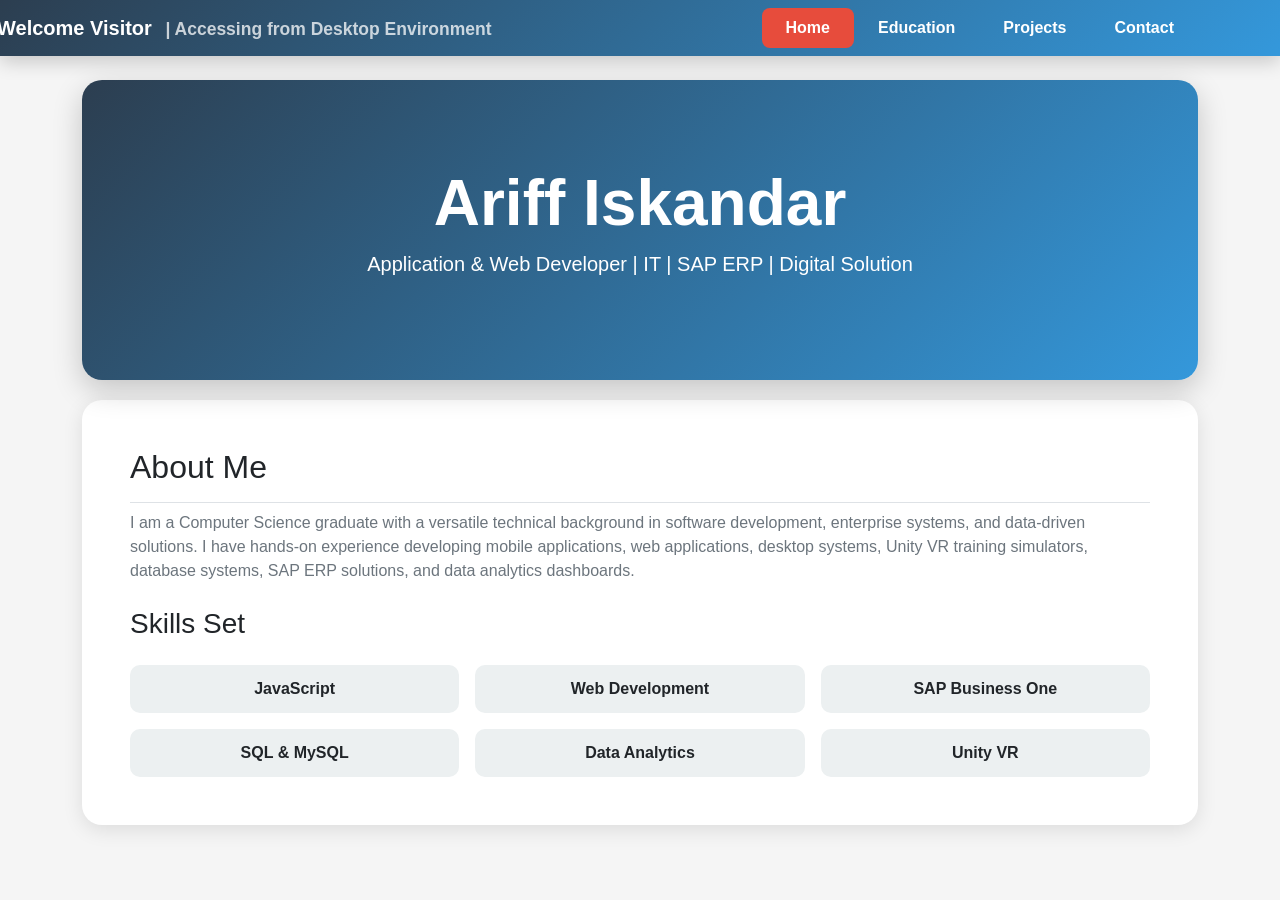
==== commit 3a8455c0: "Update index.html" ====
--- a/index.html
+++ b/index.html
@@ -5,45 +5,510 @@
 
 <meta charset="UTF-8">
 <meta name="viewport" content="width=device-width, initial-scale=1.0">
-<link rel="stylesheet" href="styles.css">
+
 <title>Ariff Iskandar - Professional Portfolio</title>
+
 
 <!-- Bootstrap 5 -->
 <link 
 href="https://cdn.jsdelivr.net/npm/bootstrap@5.3.3/dist/css/bootstrap.min.css" 
 rel="stylesheet">
 
+
+<style>
+
+/* =====================
+GLOBAL
+===================== */
+
+:root{
+    --primary:#2c3e50;
+    --secondary:#3498db;
+    --accent:#e74c3c;
+}
+
+
+body{
+
+    font-family:'Segoe UI',sans-serif;
+    background:#f5f5f5;
+    overflow-x:hidden;
+
+}
+
+
+
+/* =====================
+NAVBAR
+===================== */
+
+
+.navbar{
+
+    background:
+    linear-gradient(
+        135deg,
+        var(--primary),
+        var(--secondary)
+    );
+
+    box-shadow:
+    0 5px 20px rgba(0,0,0,.2);
+  position: fixed;
+    top:0;
+    width:100%;
+    z-index:9999;
+    transition:0.4s ease;
+
+.navbar-brand{
+    margin-left:-85px;
+}
+}
+.navbar.hide{
+    transform: translateY(-100%);
+}
+
+.nav-link{
+
+    color:white!important;
+    font-weight:600;
+    text-align:center;
+
+}
+
+
+.nav-link:hover,
+.nav-link.active{
+
+    background:var(--accent);
+    border-radius:8px;
+
+}
+
+
+
+/* =====================
+HERO
+===================== */
+
+
+.hero{
+
+  
+    width:100%;
+    margin:80px auto 20px;
+    min-height:300px;
+    background:
+    linear-gradient(
+        135deg,
+        var(--primary),
+        var(--secondary)
+    );
+
+    border-radius:20px;
+    color:white;
+    display:flex;
+    justify-content:center;
+    align-items:center;
+    position:relative;
+    overflow:hidden;
+    transition:.6s ease;
+    box-shadow:
+    0 10px 30px rgba(0,0,0,.2);
+}
+
+
+
+.hero-main{
+    transition:.5s ease;
+}
+
+
+
+.hero-main h1{
+    font-size:4rem;
+    font-weight:700;
+}
+
+
+
+.hero-info{
+
+
+    position:absolute;
+    width:85%;
+    max-width:900px;
+    background:
+    rgba(255,255,255,.15);
+    backdrop-filter:blur(15px);
+    border-radius:20px;
+    padding:35px;
+    opacity:0;
+    visibility:hidden;
+    transform:
+    scale(.7)
+    translateY(80px);
+    transition:.6s ease;
+
+
+}
+
+
+
+.hero-info p{
+
+    line-height:1.8;
+    text-align:justify;
+
+}
+
+
+
+
+/* EXPAND */
+
+.hero.active{
+
+    min-height:500px;
+
+}
+
+
+
+.hero.active .hero-main{
+
+
+    opacity:0;
+
+    transform:
+    translateY(-80px);
+
+}
+
+
+
+.hero.active .hero-info{
+
+
+    opacity:1;
+
+    visibility:visible;
+
+
+    transform:
+    scale(1)
+    translateY(0);
+
+}
+
+
+
+/* Circle animation */
+
+.hero::before{
+
+
+content:"";
+
+
+position:absolute;
+
+
+width:700px;
+
+height:700px;
+
+
+background:
+rgba(255,255,255,.15);
+
+
+border-radius:50%;
+
+
+transform:scale(0);
+
+
+transition:.7s;
+
+
+}
+
+
+.hero.active::before{
+
+transform:scale(4);
+
+}
+
+
+
+/* =====================
+ABOUT
+===================== */
+
+
+.about-card{
+
+
+background:white;
+
+
+border-radius:20px;
+
+
+box-shadow:
+0 5px 20px rgba(0,0,0,.1);
+
+
+}
+
+
+
+.skill-item{
+
+
+background:#ecf0f1;
+
+
+padding:12px;
+
+
+border-radius:10px;
+
+
+text-align:center;
+
+
+font-weight:600;
+
+
+transition:.3s;
+
+
+}
+
+
+
+.skill-item:hover{
+
+
+background:#3498db;
+
+color:white;
+
+
+}
+
+
+
+/* MOBILE */
+
+@media(max-width:768px){
+
+
+.hero{
+
+width:92%;
+min-height:250px;
+
+}
+
+
+
+.hero-main h1{
+
+font-size:2.5rem;
+
+}
+
+
+
+.hero-info{
+
+width:90%;
+
+padding:25px;
+
+}
+
+
+
+.hero.active{
+
+min-height:750px;
+
+}
+
+
+
+}
+
+
+
+@media (max-width:991px){
+
+    .hero{
+        width:95%;
+        margin:90px auto 30px;
+        min-height:300px;
+        padding:50px 30px;
+    }
+
+    .hero-main h1{
+        font-size:3rem;
+    }
+
+    .hero-main .lead{
+        font-size:1.15rem;
+    }
+
+    .hero-info{
+        width:90%;
+        padding:28px;
+    }
+
+    .hero-info h3{
+        font-size:1.6rem;
+    }
+
+    .hero-info h5{
+        font-size:1rem;
+    }
+
+    .hero-info p{
+        font-size:.95rem;
+        line-height:1.7;
+    }
+
+    .hero.active{
+        min-height:auto;
+        padding:70px 30px;
+    }
+
+    .about-card{
+        padding:35px !important;
+    }
+
+}
+
+@media (max-width:430px){
+
+    /* Hero */
+
+    .hero{
+        width:96%;
+        margin:75px auto 20px;
+        padding:30px 18px;
+        min-height:auto;
+        border-radius:15px;
+    }
+
+    /* Main title */
+
+    .hero-main h1{
+        font-size:2rem;
+        line-height:1.2;
+    }
+
+    /* Subtitle */
+
+    .hero-main .lead{
+        font-size:0.95rem;
+    }
+
+    /* Expanded card */
+
+    .hero-info{
+        width:94%;
+        padding:18px;
+    }
+
+    .hero-info h3{
+        font-size:1.2rem;
+    }
+
+    .hero-info h5{
+        font-size:0.95rem;
+    }
+
+    .hero-info p{
+        font-size:0.9rem;
+        line-height:1.6;
+        text-align:left;
+    }
+
+    /* About */
+
+    .about-card{
+        padding:20px !important;
+    }
+
+    .about-card h2{
+        font-size:1.7rem;
+    }
+
+    .about-card h3{
+        font-size:1.3rem;
+    }
+
+    .about-card p{
+        font-size:0.9rem;
+    }
+
+    /* Skills */
+
+    .skill-item{
+        font-size:0.85rem;
+        padding:10px;
+    }
+
+}
+
+</style>
 </head>
-
-
 <body>
 
 
 <!-- NAVBAR -->
-    
+
 <nav class="navbar navbar-expand-lg fixed-top">
+
+
 <div class="container">
+
+
 <a class="navbar-brand text-white fw-bold" id="deviceGreeting">
 Ariff Iskandar's Portfolio
 </a>
+
+
+
 <button 
 class="navbar-toggler bg-light"
 data-bs-toggle="collapse"
 data-bs-target="#menu">
 
 <span class="navbar-toggler-icon"></span>
+
 </button>
 
+
+
 <div class="collapse navbar-collapse" id="menu">
+
+
 <ul class="navbar-nav ms-auto">
-    
+
+
 <li class="nav-item">
 <a class="nav-link active px-4"
 href="index.html">
 Home
 </a>
-    
 </li>
+
+
 <li class="nav-item">
 <a class="nav-link px-4"
 href="education.html">
@@ -51,50 +516,104 @@
 </a>
 </li>
 
+
 <li class="nav-item">
 <a class="nav-link px-4"
 href="projects.html">
 Projects
 </a>
 </li>
-    
+
+
 <li class="nav-item">
 <a class="nav-link px-4"
 href="contact.html">
 Contact
-</a></li></ul></div></div></nav>
+</a>
+</li>
+</ul>
+</div>
+</div>
+</nav>
 
 <!-- HERO -->
+
 <section class="container">
+
     <div class="hero" id="hero">
+
         <div class="hero-main text-center">
+
 
 <h1>
 Ariff Iskandar
 </h1>
+
+
 <p class="lead">
+
 Application & Web Developer | IT | SAP ERP | Digital Solution
+
 </p>
-</div>
+
+
+</div>
+
+
 
 <div class="hero-info">
-<h3>Hi, I am AMIRULARIFF ISKANDAR BIN ADNAN</h3>
-
-<h5>I transform ideas into impactful digital solutions by combining software development,
-enterprise technology, and creative problem-solving.</h5>
+
+
+<h3>
+
+Hi, I am AMIRULARIFF ISKANDAR BIN ADNAN
+
+</h3>
+
+
+<h5>
+
+I transform ideas into impactful digital solutions by combining software development,
+enterprise technology, and creative problem-solving.
+
+</h5>
+
+
 <hr>
 
-<p>A technology enthusiast with experience in developing software solutions,
-enterprise applications, and interactive digital systems.</p>
-
-<p>Skilled in web development, application development,
+
+<p>
+
+A technology enthusiast with experience in developing software solutions,
+enterprise applications, and interactive digital systems.
+
+</p>
+
+
+<p>
+
+Skilled in web development, application development,
 database management, SAP Business One ERP,
-data analytics, and multimedia technologies.</p>
-
-<p>Experienced in transforming ideas into practical solutions through academic projects,
+data analytics, and multimedia technologies.
+
+</p>
+
+
+<p>
+
+Experienced in transforming ideas into practical solutions through academic projects,
 software development, mobile applications,
-VR Training Simulator applications, and industry-based system support.</p>
-</div></section>
+VR Training Simulator applications, and industry-based system support.
+
+</p>
+
+
+</div>
+
+
+</section>
+
+
 
 
 
@@ -113,7 +632,11 @@
 About Me
 
 </h2>
+
+
 <p class="text-secondary">
+
+
 I am a Computer Science graduate with a versatile technical background in software development,
 enterprise systems, and data-driven solutions.
 
@@ -122,30 +645,86 @@
 Unity VR training simulators,
 database systems,
 SAP ERP solutions,
-and data analytics dashboards.</p>
+and data analytics dashboards.
+
+
+</p>
+
+
+
 
 <h3 class="mt-4">
 
 Skills Set
+
 </h3>
 
 
-<ul>
-
-<li>JavaScript</li>
-<li>Web Development</li>
-<li>SAP Business One ERP</li>
-<li>SQL & MySQL</li>
-<li>Data Analytics</li>
-<li>Power BI</li>
-<li>Unity VR Development</li>
-<li>Mobile Development</li>
-<li>UI/UX Design</li>
-
-</ul></div></section>
+
+<div class="row g-3 mt-2">
+
+
+<div class="col-6 col-md-4">
+<div class="skill-item">
+JavaScript
+</div>
+</div>
+
+
+<div class="col-6 col-md-4">
+<div class="skill-item">
+Web Development
+</div>
+</div>
+
+
+<div class="col-6 col-md-4">
+<div class="skill-item">
+SAP Business One
+</div>
+</div>
+
+
+<div class="col-6 col-md-4">
+<div class="skill-item">
+SQL & MySQL
+</div>
+</div>
+
+
+<div class="col-6 col-md-4">
+<div class="skill-item">
+Data Analytics
+</div>
+</div>
+
+
+<div class="col-6 col-md-4">
+<div class="skill-item">
+Unity VR
+</div>
+</div>
+
+
+
+</div>
+
+
+</div>
+
+
+</section>
+
+
+
+
 
 <script src="https://cdn.jsdelivr.net/npm/bootstrap@5.3.3/dist/js/bootstrap.bundle.min.js"></script>
+
+
+
 <script>
+
 
 const hero =
 document.getElementById("hero");
@@ -257,6 +836,7 @@
 </script>
 
 
+
 </body>
 
 </html>
